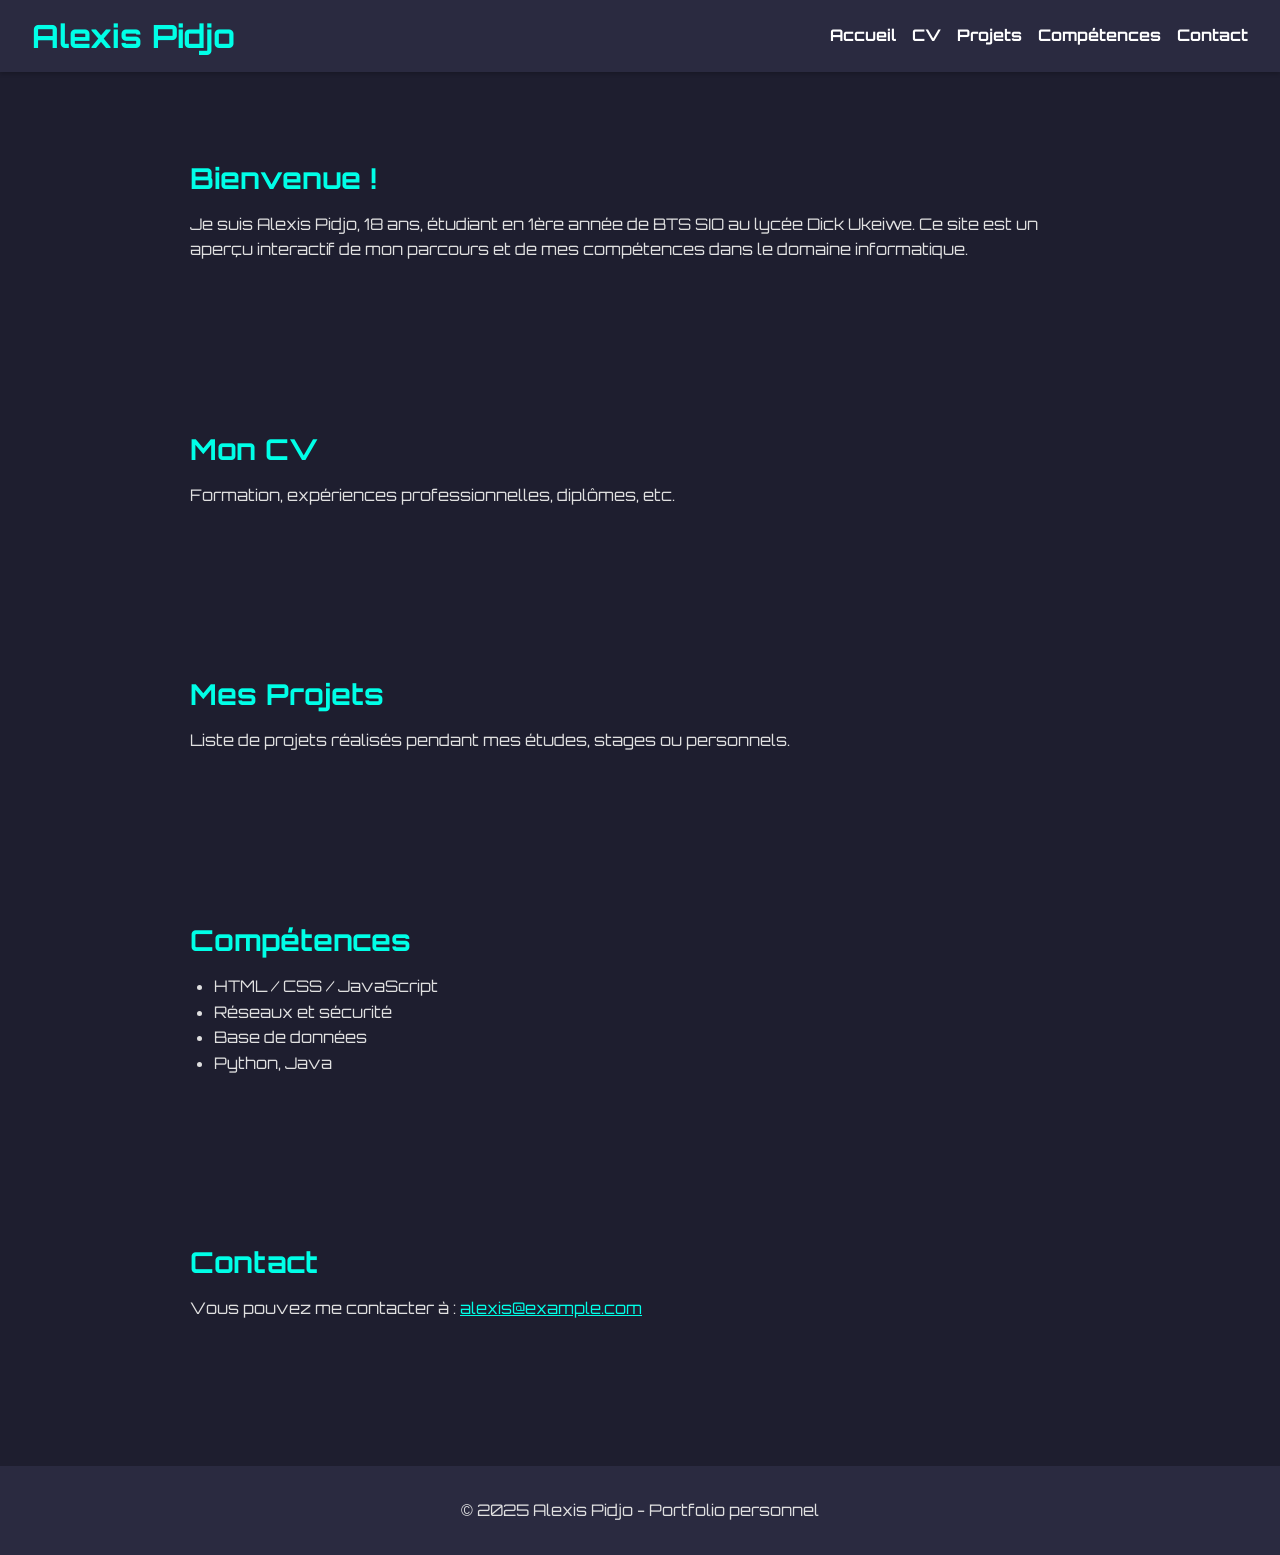
==== Portfolio.html @ 6d2d7b91 "Changes to be committed: 	modified:   Portfolio.html 	new file:   css/style.css 	new file:   js/scri" ====
<!DOCTYPE html>
<html lang="fr">
<head>
    <meta charset="UTF-8">
    <meta name="viewport" content="width=device-width, initial-scale=1.0">
    <title>Portfolio - Alexis Pidjo</title>
    <link rel="stylesheet" href="./css/style.css">
    <link href="https://fonts.googleapis.com/css2?family=Orbitron&display=swap" rel="stylesheet">
    <script defer src="./js/script.js"></script>
</head>
<body>
    <header>
        <h1 class="fade-in">Alexis Pidjo</h1>
        <nav>
            <ul>
                <li><a href="#accueil">Accueil</a></li>
                <li><a href="#cv">CV</a></li>
                <li><a href="#projets">Projets</a></li>
                <li><a href="#competences">Compétences</a></li>
                <li><a href="#contact">Contact</a></li>
            </ul>
        </nav>
    </header>

    <section id="accueil" class="section fade-in">
        <h2>Bienvenue !</h2>
        <p>
            Je suis Alexis Pidjo, 18 ans, étudiant en 1ère année de BTS SIO au lycée Dick Ukeiwe. 
            Ce site est un aperçu interactif de mon parcours et de mes compétences dans le domaine informatique.
        </p>
    </section>

    <section id="cv" class="section fade-in">
        <h2>Mon CV</h2>
        <p>Formation, expériences professionnelles, diplômes, etc.</p>
        <!-- Tu peux ajouter un lien vers un PDF ou un CV visuel ici -->
    </section>

    <section id="projets" class="section fade-in">
        <h2>Mes Projets</h2>
        <p>Liste de projets réalisés pendant mes études, stages ou personnels.</p>
    </section>

    <section id="competences" class="section fade-in">
        <h2>Compétences</h2>
        <ul>
            <li>HTML / CSS / JavaScript</li>
            <li>Réseaux et sécurité</li>
            <li>Base de données</li>
            <li>Python, Java</li>
        </ul>
    </section>

    <section id="contact" class="section fade-in">
        <h2>Contact</h2>
        <p>Vous pouvez me contacter à : <a href="mailto:alexis@example.com">alexis@example.com</a></p>
    </section>

    <footer>
        <p>&copy; 2025 Alexis Pidjo - Portfolio personnel</p>
    </footer>
</body>
</html>
---- css/style.css ----
body {
    margin: 0;
    font-family: 'Orbitron', sans-serif;
    background-color: #1e1e2f;
    color: #f0f0f0;
    scroll-behavior: smooth;
}

header {
    background-color: #2a2a40;
    padding: 1rem 2rem;
    display: flex;
    justify-content: space-between;
    align-items: center;
    box-shadow: 0 2px 4px rgba(0,0,0,0.2);
    position: sticky;
    top: 0;
    z-index: 1000;
}

h1 {
    font-size: 2rem;
    color: #00ffe7;
    margin: 0;
}

nav ul {
    list-style: none;
    display: flex;
    gap: 1rem;
    margin: 0;
    padding: 0;
}

nav ul li a {
    color: #ffffff;
    text-decoration: none;
    font-weight: bold;
    transition: color 0.3s;
}

nav ul li a:hover {
    color: #00ffe7;
}

.section {
    padding: 4rem 2rem;
    max-width: 900px;
    margin: auto;
}

h2 {
    font-size: 1.8rem;
    color: #00ffe7;
    margin-bottom: 1rem;
}

p, li {
    font-size: 1rem;
    line-height: 1.6;
    color: #e0e0e0;
}

ul {
    padding-left: 1.5rem;
}

a {
    color: #00ffe7;
    text-decoration: underline;
}

a:hover {
    color: #00ccbf;
}

footer {
    text-align: center;
    padding: 1rem;
    background-color: #2a2a40;
    font-size: 0.9rem;
    color: #888;
    margin-top: 4rem;
}

.fade-in {
    opacity: 0;
    transform: translateY(20px);
    animation: fadeInUp 1s forwards;
}

@keyframes fadeInUp {
    to {
        opacity: 1;
        transform: translateY(0);
    }
}
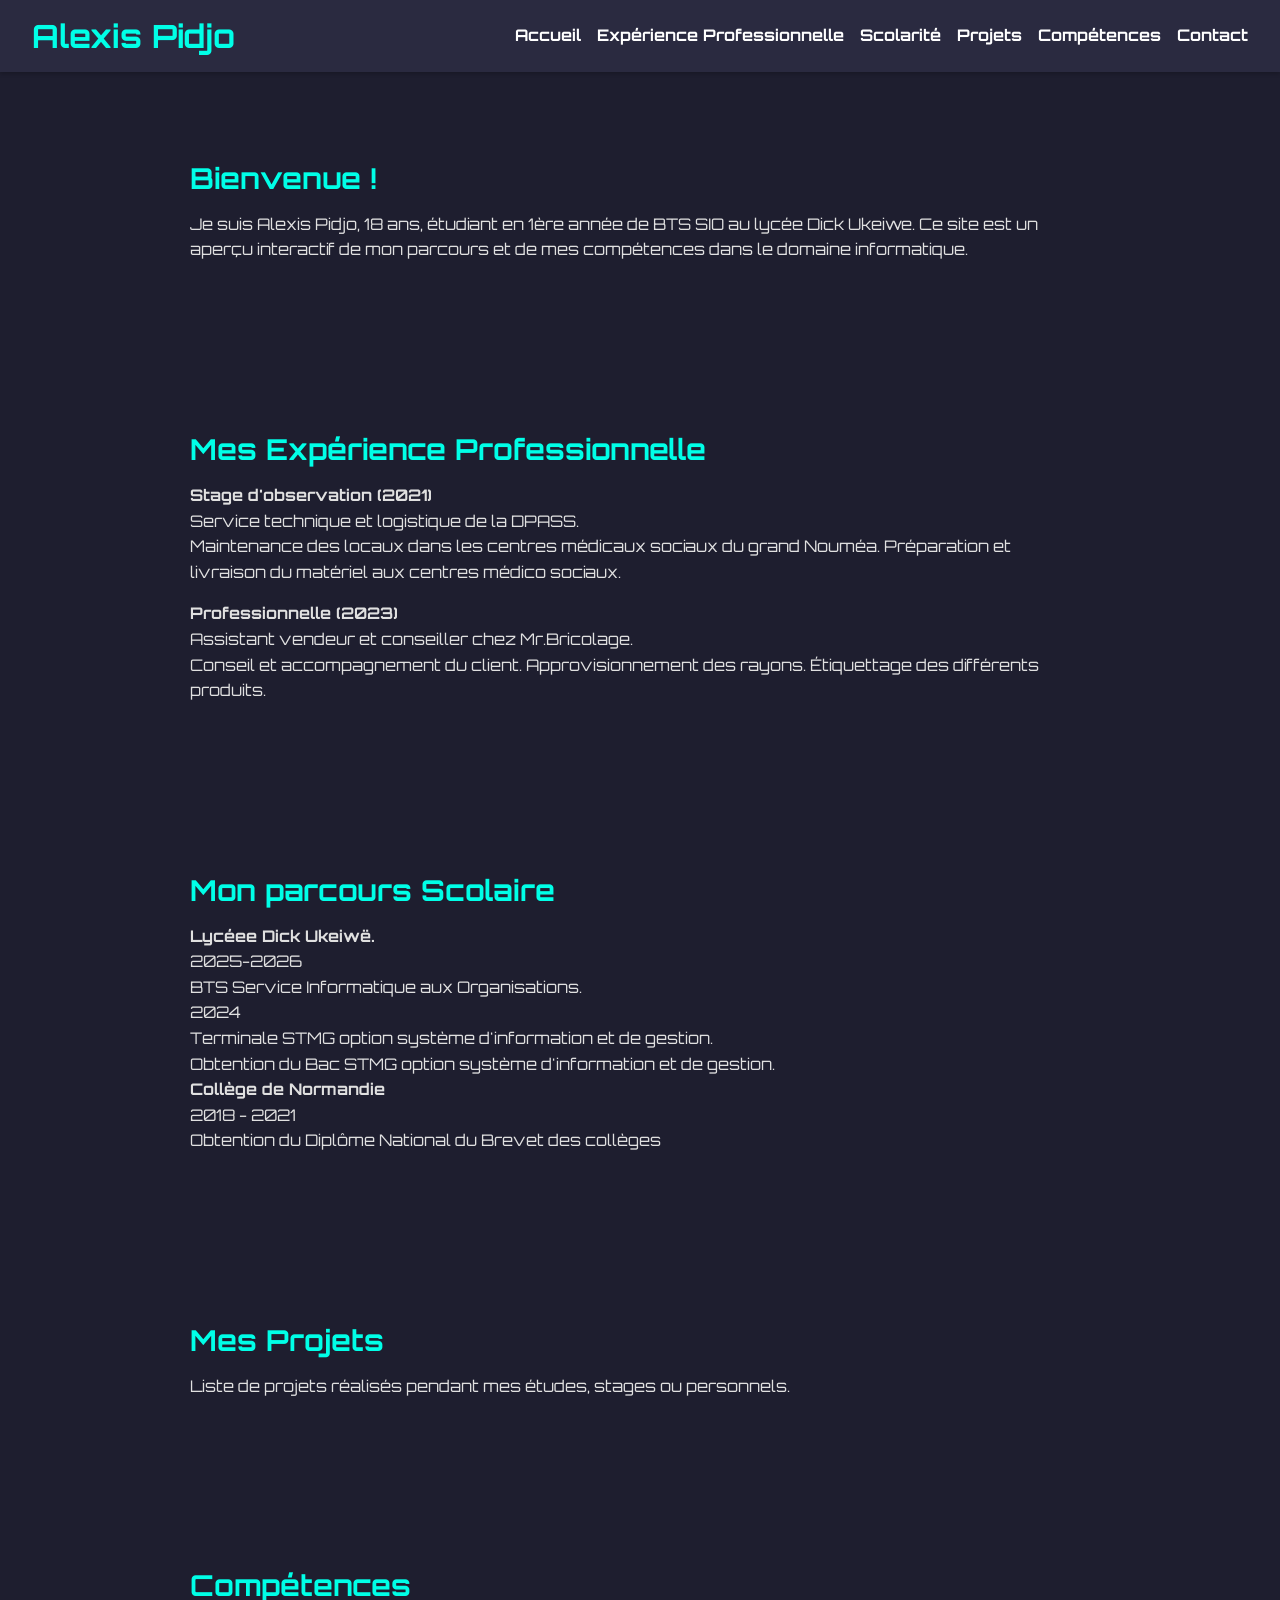
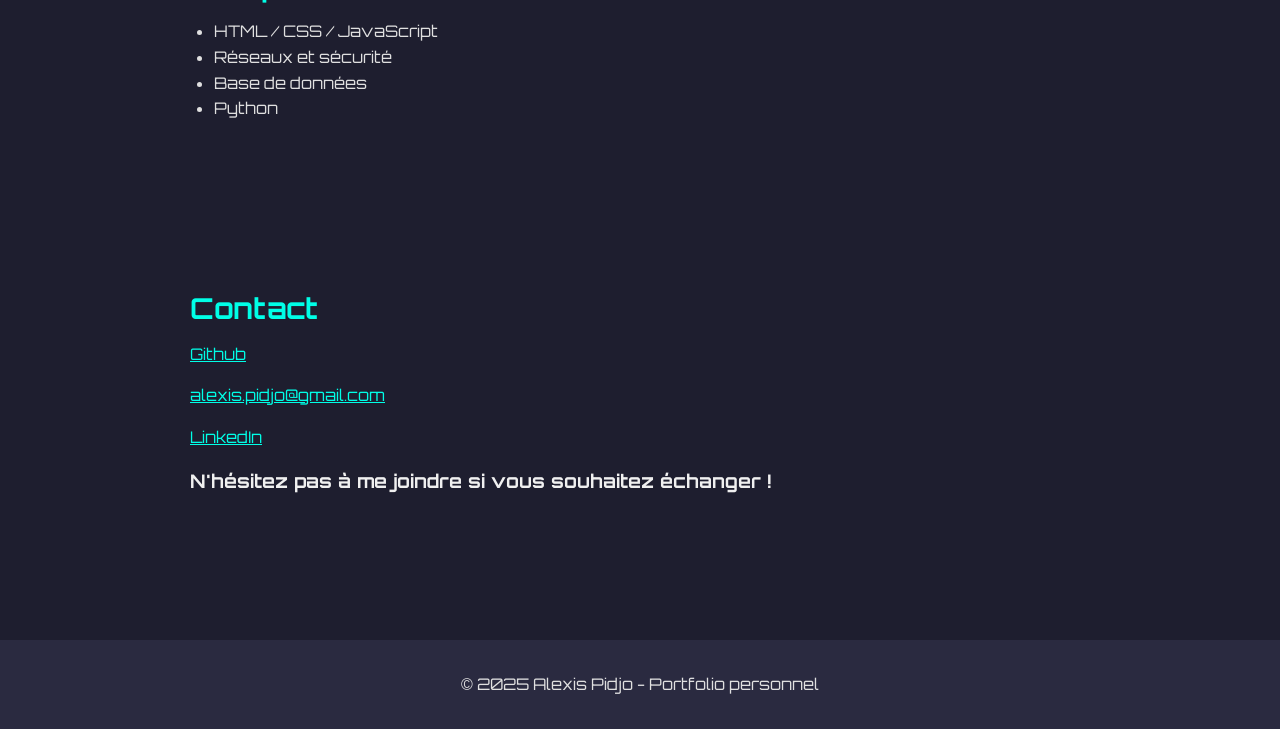
==== commit 243bbaac: "07/08" ====
--- a/Portfolio.html
+++ b/Portfolio.html
@@ -14,10 +14,12 @@
         <nav>
             <ul>
                 <li><a href="#accueil">Accueil</a></li>
-                <li><a href="#cv">CV</a></li>
+                <li><a href="#Expérience Professionnelle">Expérience Professionnelle</a></li>
+                <li><a href="#scolarité">Scolarité</a></li>
                 <li><a href="#projets">Projets</a></li>
                 <li><a href="#competences">Compétences</a></li>
                 <li><a href="#contact">Contact</a></li>
+                
             </ul>
         </nav>
     </header>
@@ -30,10 +32,38 @@
         </p>
     </section>
 
-    <section id="cv" class="section fade-in">
-        <h2>Mon CV</h2>
-        <p>Formation, expériences professionnelles, diplômes, etc.</p>
+    <section id="Expérience Professionnelle" class="section fade-in">
+        <h2>Mes Expérience Professionnelle</h2>
+        <p><strong> Stage d'observation (2021)</strong><br>
+            Service technique et logistique de la DPASS.<br>
+            Maintenance des locaux dans les centres médicaux sociaux du grand Nouméa.
+            Préparation et livraison du matériel aux centres médico sociaux.
+        </p>
+        <p> <strong>Professionnelle (2023)</strong><br>
+            Assistant vendeur et conseiller chez Mr.Bricolage.<br>
+            Conseil et accompagnement du client.
+            Approvisionnement des rayons.
+            Étiquettage des différents produits.
+        </p>
         <!-- Tu peux ajouter un lien vers un PDF ou un CV visuel ici -->
+
+
+    </section>
+
+    <section id="Scolarité" class="section fade-in">
+        <h2>Mon parcours Scolaire</h2>
+        <p>
+            <strong> Lycéee Dick Ukeiwë.</strong> <br>
+             2025-2026<br>
+            BTS Service Informatique aux Organisations. <br>
+            2024<br>
+            Terminale STMG option système d'information et de gestion.<br>
+            Obtention du Bac STMG option système d'information et de gestion.<br>
+
+            <strong>Collège de Normandie</strong> <br>
+            2018 - 2021<br>
+            Obtention du Diplôme National du Brevet des collèges<br>
+        </p>
     </section>
 
     <section id="projets" class="section fade-in">
@@ -47,17 +77,20 @@
             <li>HTML / CSS / JavaScript</li>
             <li>Réseaux et sécurité</li>
             <li>Base de données</li>
-            <li>Python, Java</li>
+            <li>Python</li>
         </ul>
     </section>
 
     <section id="contact" class="section fade-in">
         <h2>Contact</h2>
-        <p>Vous pouvez me contacter à : <a href="mailto:alexis@example.com">alexis@example.com</a></p>
+        <p><a href="https://github.com/ncKaza">Github</a></p>
+        <p><a href="mailto:alexis.pidjo@gmail.com">alexis.pidjo@gmail.com</a></p>
+        <p><a href="https://www.linkedin.com/in/alexis-pidjo-903a0b362/">LinkedIn</a>  </p>
+        <h3>N'hésitez pas à me joindre si vous souhaitez échanger ! </h3>
     </section>
 
     <footer>
-        <p>&copy; 2025 Alexis Pidjo - Portfolio personnel</p>
+        <p>&copy; 2025 Alexis Pidjo  - Portfolio personnel</p>
     </footer>
 </body>
 </html>
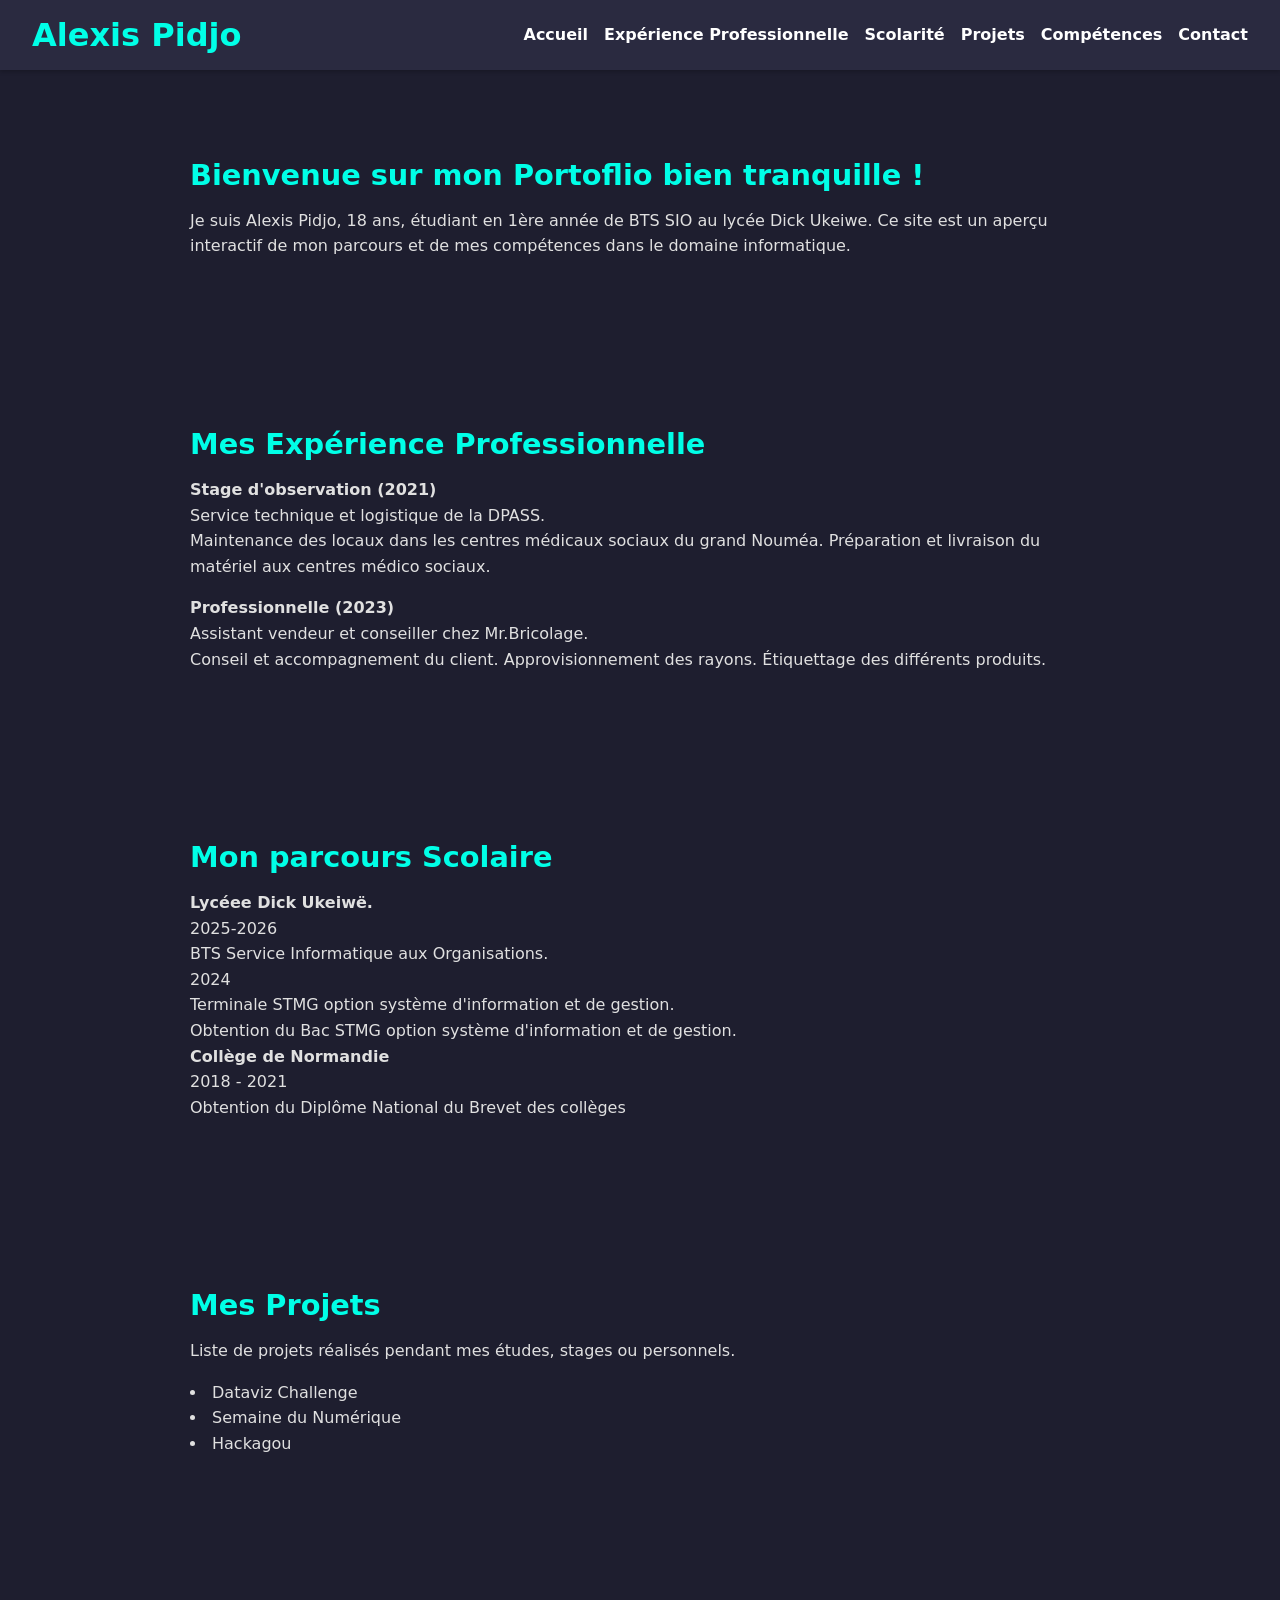
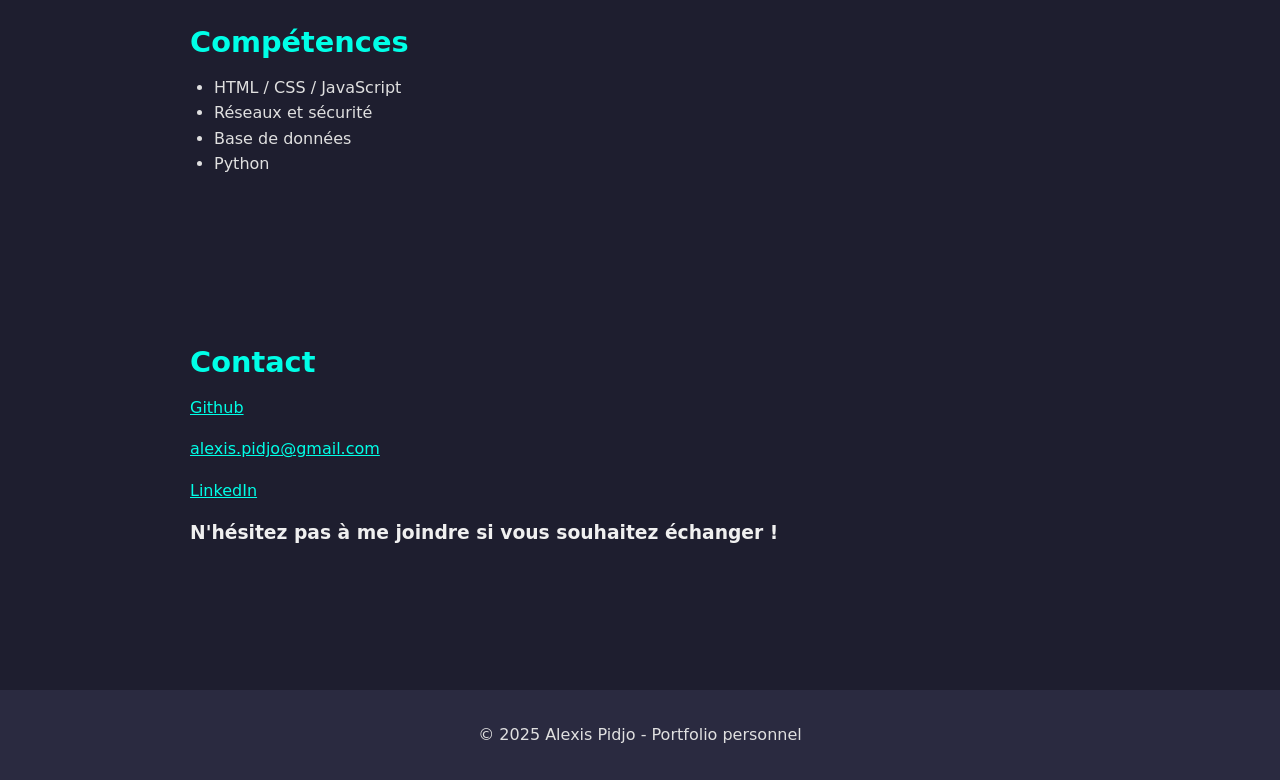
==== commit f2e6a347: "07/08 11h" ====
--- a/Portfolio.html
+++ b/Portfolio.html
@@ -1,96 +1,101 @@
 <!DOCTYPE html>
 <html lang="fr">
-<head>
-    <meta charset="UTF-8">
-    <meta name="viewport" content="width=device-width, initial-scale=1.0">
-    <title>Portfolio - Alexis Pidjo</title>
-    <link rel="stylesheet" href="./css/style.css">
-    <link href="https://fonts.googleapis.com/css2?family=Orbitron&display=swap" rel="stylesheet">
-    <script defer src="./js/script.js"></script>
-</head>
-<body>
-    <header>
-        <h1 class="fade-in">Alexis Pidjo</h1>
-        <nav>
-            <ul>
-                <li><a href="#accueil">Accueil</a></li>
-                <li><a href="#Expérience Professionnelle">Expérience Professionnelle</a></li>
-                <li><a href="#scolarité">Scolarité</a></li>
-                <li><a href="#projets">Projets</a></li>
-                <li><a href="#competences">Compétences</a></li>
-                <li><a href="#contact">Contact</a></li>
-                
-            </ul>
-        </nav>
-    </header>
+    <head>
+        <meta charset="UTF-8">
+        <meta name="viewport" content="width=device-width, initial-scale=1.0">
+        <title>Portfolio - Alexis Pidjo</title>
+        <link rel="stylesheet" href="./styles/style.css">
+        <link href="https://fonts.googleapis.com/css2?family=Orbitron&display=swap" rel="stylesheet">
+        <script defer src="./js/app.js"></script>
+    </head>
+    <body>
+        <header>
+            <h1 class="fade-in">Alexis Pidjo</h1>
+            <nav>
+                <ul>
+                    <li><a href="#accueil">Accueil</a></li>
+                    <li><a href="#Expérience Professionnelle">Expérience Professionnelle</a></li>
+                    <li><a href="#Scolarité">Scolarité</a></li>
+                    <li><a href="#projets">Projets</a></li>
+                    <li><a href="#competences">Compétences</a></li>
+                    <li><a href="#contact">Contact</a></li>
 
-    <section id="accueil" class="section fade-in">
-        <h2>Bienvenue !</h2>
-        <p>
-            Je suis Alexis Pidjo, 18 ans, étudiant en 1ère année de BTS SIO au lycée Dick Ukeiwe. 
-            Ce site est un aperçu interactif de mon parcours et de mes compétences dans le domaine informatique.
-        </p>
-    </section>
+                </ul>
+            </nav>
+        </header>
 
-    <section id="Expérience Professionnelle" class="section fade-in">
-        <h2>Mes Expérience Professionnelle</h2>
-        <p><strong> Stage d'observation (2021)</strong><br>
-            Service technique et logistique de la DPASS.<br>
-            Maintenance des locaux dans les centres médicaux sociaux du grand Nouméa.
-            Préparation et livraison du matériel aux centres médico sociaux.
-        </p>
-        <p> <strong>Professionnelle (2023)</strong><br>
-            Assistant vendeur et conseiller chez Mr.Bricolage.<br>
-            Conseil et accompagnement du client.
-            Approvisionnement des rayons.
-            Étiquettage des différents produits.
-        </p>
-        <!-- Tu peux ajouter un lien vers un PDF ou un CV visuel ici -->
+        <section id="accueil" class="section fade-in">
+            <h2>Bienvenue sur mon <strong>Portoflio</strong> bien tranquille !</h2>
+            <p>
+                Je suis Alexis Pidjo, 18 ans, étudiant en 1ère année de BTS SIO au lycée Dick Ukeiwe. 
+                Ce site est un aperçu interactif de mon parcours et de mes compétences dans le domaine informatique.
+            </p>
+        </section>
+
+        <section id="Expérience Professionnelle" class="section fade-in">
+            <h2>Mes Expérience Professionnelle</h2>
+            <p><strong> Stage d'observation (2021)</strong><br>
+                Service technique et logistique de la DPASS.<br>
+                Maintenance des locaux dans les centres médicaux sociaux du grand Nouméa.
+                Préparation et livraison du matériel aux centres médico sociaux.
+            </p>
+            <p> <strong>Professionnelle (2023)</strong><br>
+                Assistant vendeur et conseiller chez Mr.Bricolage.<br>
+                Conseil et accompagnement du client.
+                Approvisionnement des rayons.
+                Étiquettage des différents produits.
+            </p>
+            <!--AJOUT DU CV EN PDF -->
 
 
-    </section>
+        </section>
 
-    <section id="Scolarité" class="section fade-in">
-        <h2>Mon parcours Scolaire</h2>
-        <p>
-            <strong> Lycéee Dick Ukeiwë.</strong> <br>
-             2025-2026<br>
-            BTS Service Informatique aux Organisations. <br>
-            2024<br>
-            Terminale STMG option système d'information et de gestion.<br>
-            Obtention du Bac STMG option système d'information et de gestion.<br>
+        <section id="Scolarité" class="section fade-in">
+            <h2>Mon parcours Scolaire</h2>
+            <p>
+                <strong> Lycéee Dick Ukeiwë.</strong> <br>
+                 2025-2026<br>
+                BTS Service Informatique aux Organisations. <br>
+                2024<br>
+                Terminale STMG option système d'information et de gestion.<br>
+                Obtention du Bac STMG option système d'information et de gestion.<br>
 
-            <strong>Collège de Normandie</strong> <br>
-            2018 - 2021<br>
-            Obtention du Diplôme National du Brevet des collèges<br>
-        </p>
-    </section>
+                <strong>Collège de Normandie</strong> <br>
+                2018 - 2021<br>
+                Obtention du Diplôme National du Brevet des collèges<br>
+            </p>
+        </section>
 
-    <section id="projets" class="section fade-in">
-        <h2>Mes Projets</h2>
-        <p>Liste de projets réalisés pendant mes études, stages ou personnels.</p>
-    </section>
+        <section id="projets" class="section fade-in">
+            <h2>Mes Projets</h2>
+            <p>Liste de projets réalisés pendant mes études, stages ou personnels.<br>
+               <li>Dataviz Challenge</li> 
+               <li>Semaine du Numérique</li> 
+                <li>Hackagou</li> 
+            </p>
+        </section>
 
-    <section id="competences" class="section fade-in">
-        <h2>Compétences</h2>
-        <ul>
-            <li>HTML / CSS / JavaScript</li>
-            <li>Réseaux et sécurité</li>
-            <li>Base de données</li>
-            <li>Python</li>
-        </ul>
-    </section>
+        <section id="competences" class="section fade-in">
+            <h2>Compétences</h2>
+            <ul>
+                <li>HTML / CSS / JavaScript</li>
+                <li>Réseaux et sécurité</li>
+                <li>Base de données</li>
+                <li>Python</li>
+            </ul>
+        </section>
 
-    <section id="contact" class="section fade-in">
-        <h2>Contact</h2>
-        <p><a href="https://github.com/ncKaza">Github</a></p>
-        <p><a href="mailto:alexis.pidjo@gmail.com">alexis.pidjo@gmail.com</a></p>
-        <p><a href="https://www.linkedin.com/in/alexis-pidjo-903a0b362/">LinkedIn</a>  </p>
-        <h3>N'hésitez pas à me joindre si vous souhaitez échanger ! </h3>
-    </section>
+        <section id="contact" class="section fade-in">
+            <h2>Contact</h2>
+            <p><a href="https://github.com/ncKaza">Github</a></p>
+            <p><a href="mailto:alexis.pidjo@gmail.com">alexis.pidjo@gmail.com</a></p>
+            <p><a href="https://www.linkedin.com/in/alexis-pidjo-903a0b362/">LinkedIn</a>  </p>
+            <h3>N'hésitez pas à me joindre si vous souhaitez échanger ! </h3>
+        </section>
 
-    <footer>
-        <p>&copy; 2025 Alexis Pidjo  - Portfolio personnel</p>
-    </footer>
-</body>
+        <footer>
+            <p>&copy; 2025 Alexis Pidjo  - Portfolio personnel</p>
+        </footer>
+    </body>
+
 </html>
--- a/styles/style.css
+++ b/styles/style.css
@@ -0,0 +1,100 @@
+@import url('https://fonts.googleapis.com/css2?family=Libertinus+Sans:ital,wght@0,400;0,700;1,400&display=swap');
+
+
+body {
+    margin: 0;
+    font-family: system-ui;
+    background-color: #1e1e2f;
+    color: #f0f0f0;
+    scroll-behavior: smooth;
+}
+
+header {
+    background-color: #2a2a40;
+    padding: 1rem 2rem;
+    display: flex;
+    justify-content: space-between;
+    align-items: center;
+    box-shadow: 0 2px 4px rgba(0,0,0,0.2);
+    position: sticky;
+    top: 0;
+    z-index: 1000;
+}
+
+h1 {
+    font-size: 2rem;
+    color: #00ffe7;
+    margin: 0;
+}
+
+nav ul {
+    list-style: none;
+    display: flex;
+    gap: 1rem;
+    margin: 0;
+    padding: 0;
+}
+
+nav ul li a {
+    color: #ffffff;
+    text-decoration: none;
+    font-weight: bold;
+    transition: color 0.3s;
+}
+
+nav ul li a:hover {
+    color: #00ffe7;
+}
+
+.section {
+    padding: 4rem 2rem;
+    max-width: 900px;
+    margin: auto;
+}
+
+h2 {
+    font-size: 1.8rem;
+    color: #00ffe7;
+    margin-bottom: 1rem;
+}
+
+p, li {
+    font-size: 1rem;
+    line-height: 1.6;
+    color: #e0e0e0;
+}
+
+ul {
+    padding-left: 1.5rem;
+}
+
+a {
+    color: #00ffe7;
+    text-decoration: underline;
+}
+
+a:hover {
+    color: #00ccbf;
+}
+
+footer {
+    text-align: center;
+    padding: 1rem;
+    background-color: #2a2a40;
+    font-size: 0.9rem;
+    color: #888;
+    margin-top: 4rem;
+}
+
+.fade-in {
+    opacity: 0;
+    transform: translateY(20px);
+    animation: fadeInUp 1s forwards;
+}
+
+@keyframes fadeInUp {
+    to {
+        opacity: 1;
+        transform: translateY(0);
+    }
+}
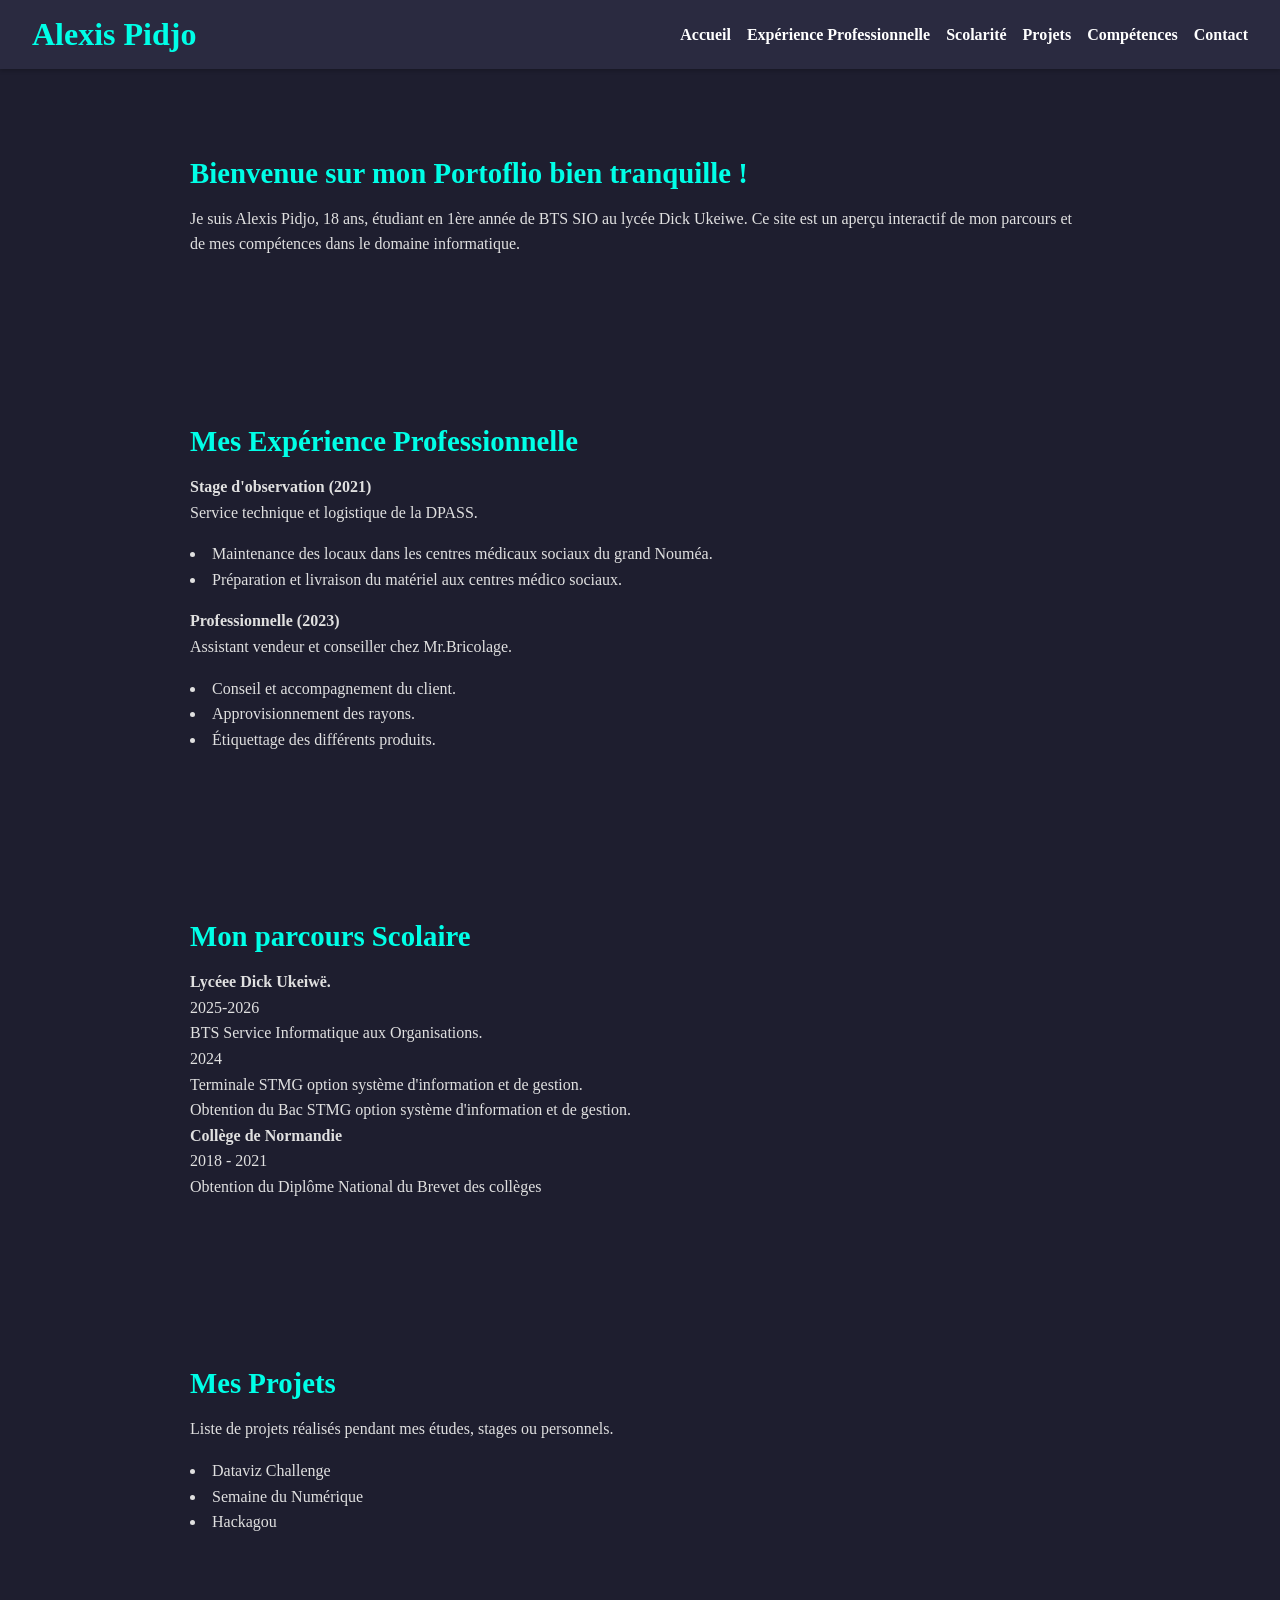
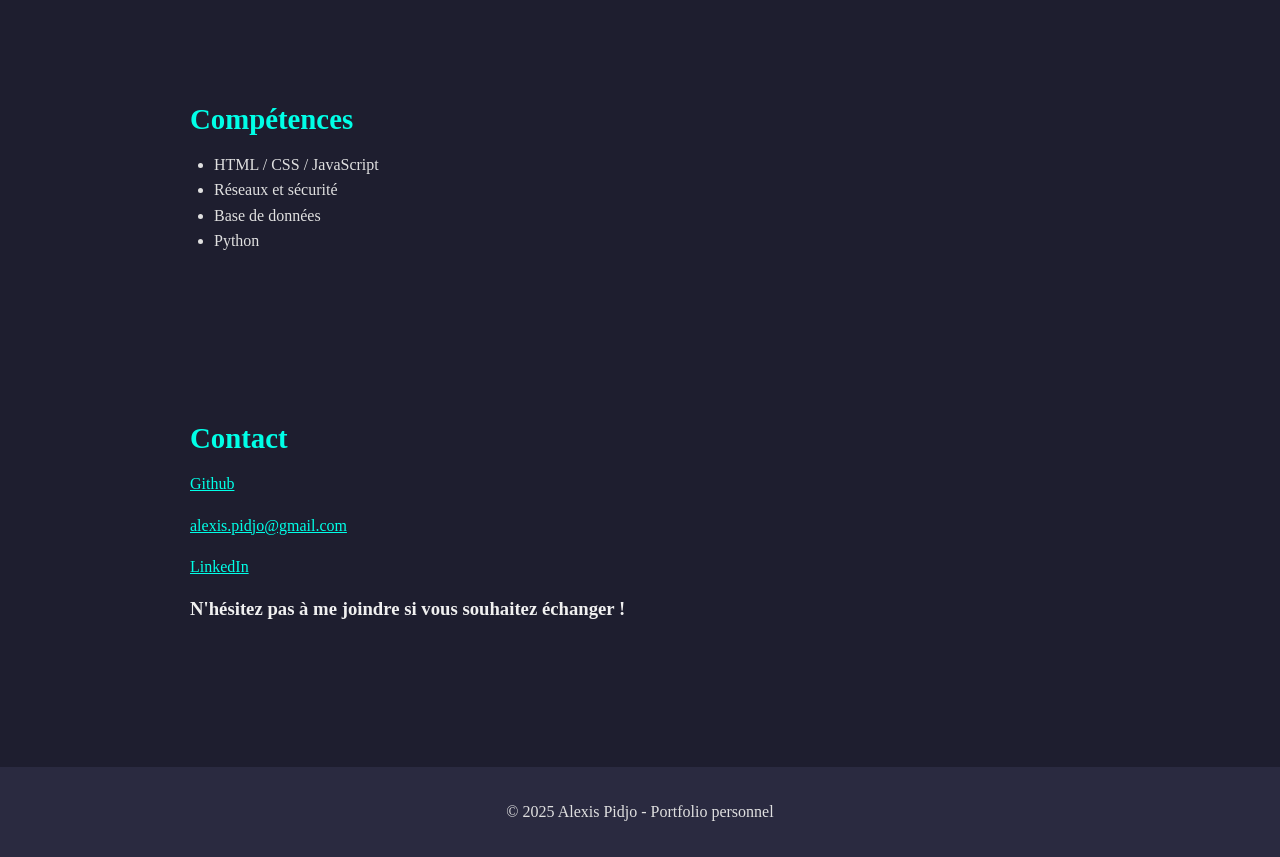
==== commit 1a2a2666: "19h" ====
--- a/Portfolio.html
+++ b/Portfolio.html
@@ -36,14 +36,14 @@
             <h2>Mes Expérience Professionnelle</h2>
             <p><strong> Stage d'observation (2021)</strong><br>
                 Service technique et logistique de la DPASS.<br>
-                Maintenance des locaux dans les centres médicaux sociaux du grand Nouméa.
-                Préparation et livraison du matériel aux centres médico sociaux.
+                <li>Maintenance des locaux dans les centres médicaux sociaux du grand Nouméa.</li>
+                <li>Préparation et livraison du matériel aux centres médico sociaux.</li>
             </p>
             <p> <strong>Professionnelle (2023)</strong><br>
                 Assistant vendeur et conseiller chez Mr.Bricolage.<br>
-                Conseil et accompagnement du client.
-                Approvisionnement des rayons.
-                Étiquettage des différents produits.
+                <li>Conseil et accompagnement du client.</li>
+                <li>Approvisionnement des rayons.</li>
+                <li>Étiquettage des différents produits.</li>
             </p>
             <!--AJOUT DU CV EN PDF -->
 
@@ -87,9 +87,9 @@
 
         <section id="contact" class="section fade-in">
             <h2>Contact</h2>
-            <p><a href="https://github.com/ncKaza">Github</a></p>
+            <p><a href="https://github.com/ncKaza"target="_blank">Github</a></p>
             <p><a href="mailto:alexis.pidjo@gmail.com">alexis.pidjo@gmail.com</a></p>
-            <p><a href="https://www.linkedin.com/in/alexis-pidjo-903a0b362/">LinkedIn</a>  </p>
+            <p><a href="https://www.linkedin.com/in/alexis-pidjo-903a0b362/"target="_blank">LinkedIn</a>  </p>
             <h3>N'hésitez pas à me joindre si vous souhaitez échanger ! </h3>
         </section>
 
--- a/styles/style.css
+++ b/styles/style.css
@@ -3,7 +3,7 @@
 
 body {
     margin: 0;
-    font-family: system-ui;
+    font-family: "Libertinus Sans";
     background-color: #1e1e2f;
     color: #f0f0f0;
     scroll-behavior: smooth;
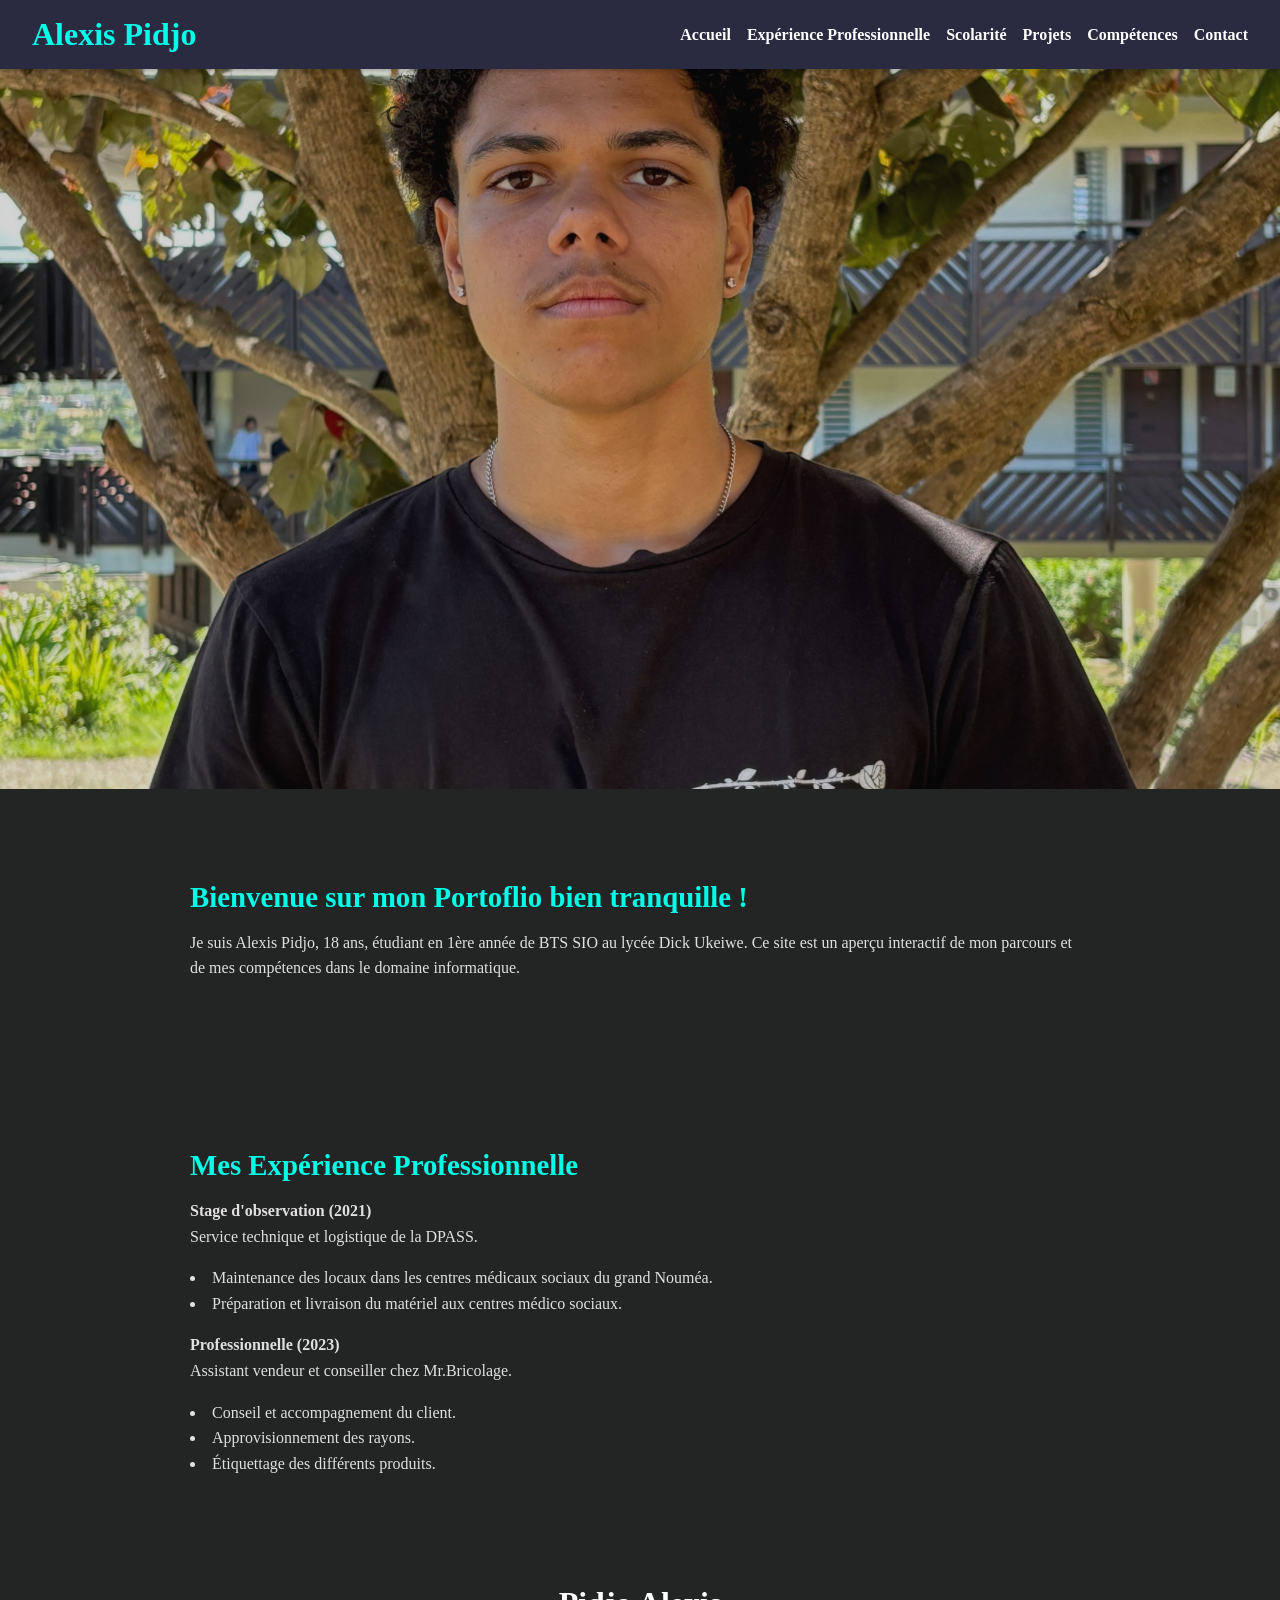
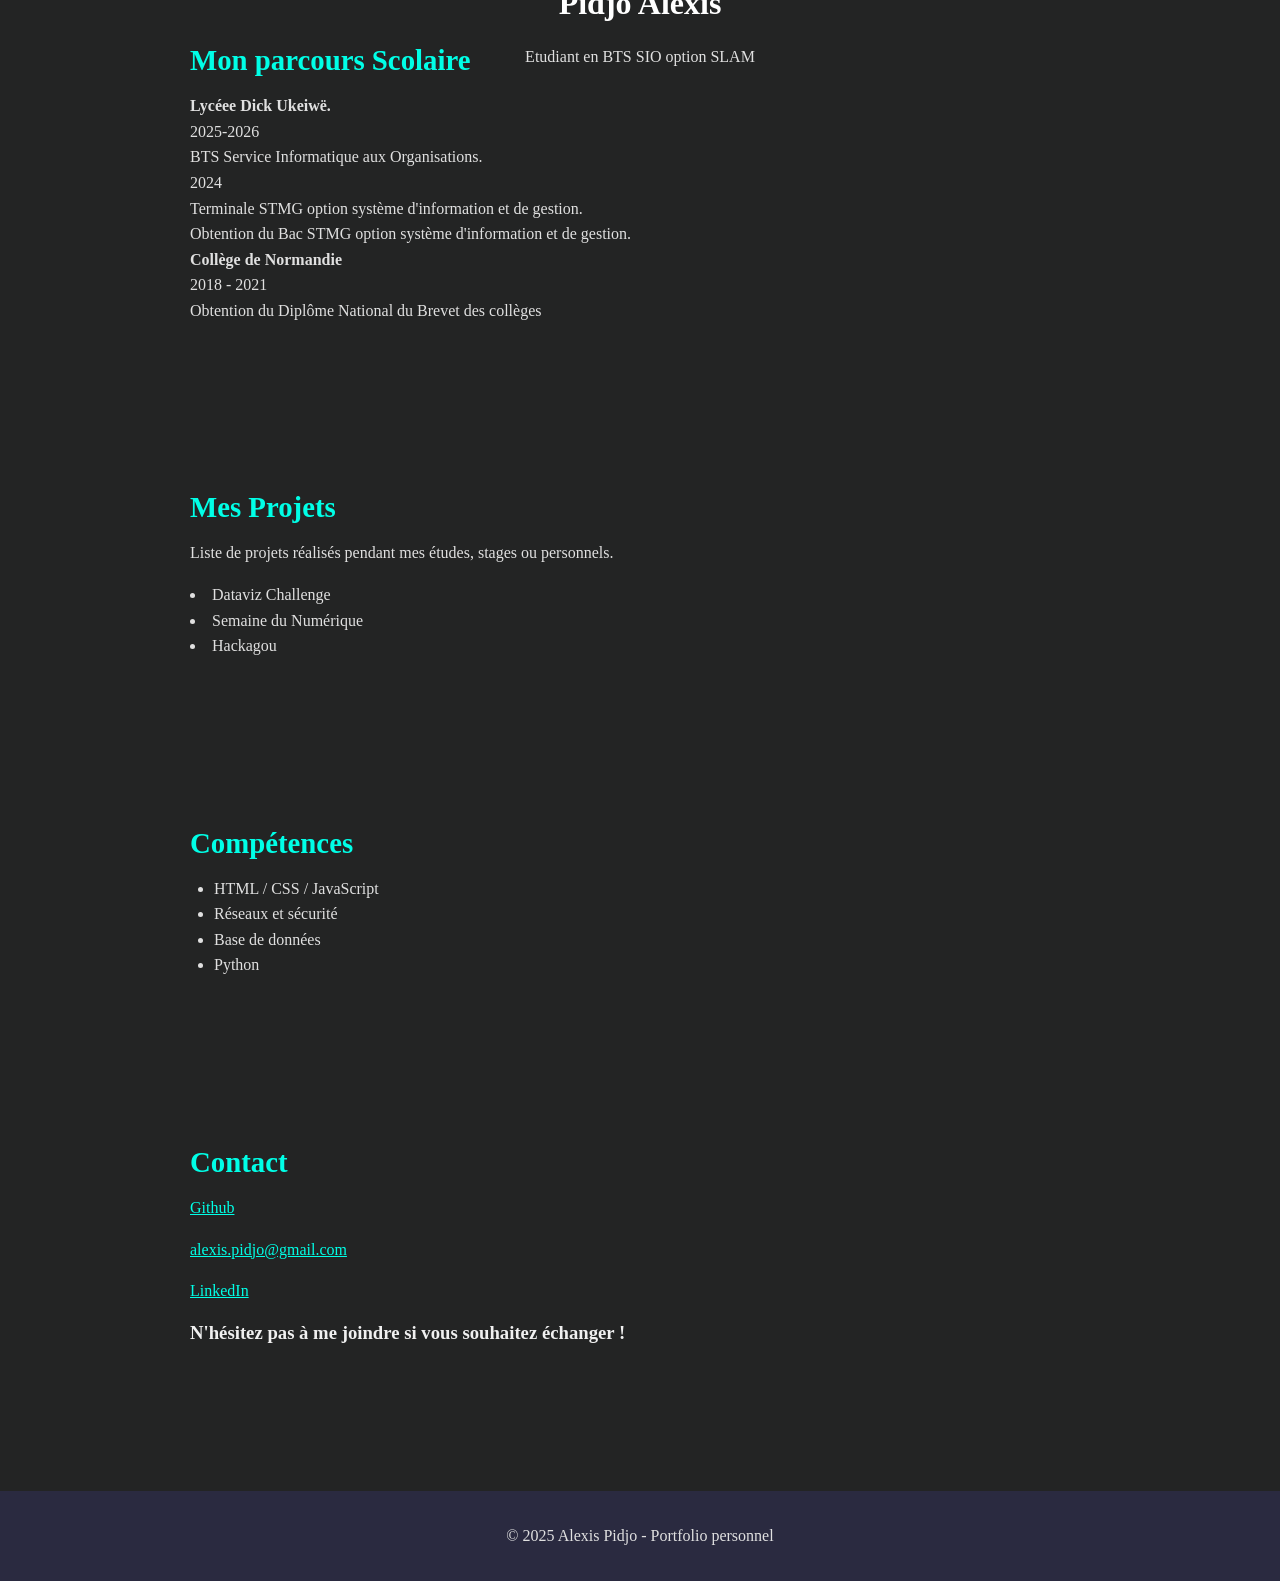
==== commit 30137aed: "19h34" ====
--- a/Portfolio.html
+++ b/Portfolio.html
@@ -23,6 +23,16 @@
                 </ul>
             </nav>
         </header>
+
+            <div class="slider">
+                <img src="img/photo.jpg" class="slider-background">
+                <div class="slider-content">
+                <h1> Pidjo Alexis</h1>
+                <p>Etudiant en BTS SIO option SLAM</p>
+
+
+
+            </div>
 
         <section id="accueil" class="section fade-in">
             <h2>Bienvenue sur mon <strong>Portoflio</strong> bien tranquille !</h2>
--- a/styles/style.css
+++ b/styles/style.css
@@ -21,7 +21,7 @@
     z-index: 1000;
 }
 
-h1 {
+header h1 {
     font-size: 2rem;
     color: #00ffe7;
     margin: 0;
@@ -46,13 +46,39 @@
     color: #00ffe7;
 }
 
+.slider{
+    width: 100%;
+    height: 80%;
+    aspect-ratio: 16/9;
+    background-color: #232424;
+    position:relative;
+
+}
+
+.slider-background {
+    width: 100%;
+    height: 100%;
+    object-fit: cover;
+    opacity: 0.8;
+}
+
+.slider-content{
+    position: absolute;
+    top: 50%;
+    left: 50%;
+    transform: translate(-50%, -50%);
+    text-align: center;
+    color: #ffffff;
+}
+
+
 .section {
     padding: 4rem 2rem;
     max-width: 900px;
     margin: auto;
 }
 
-h2 {
+section h2 {
     font-size: 1.8rem;
     color: #00ffe7;
     margin-bottom: 1rem;
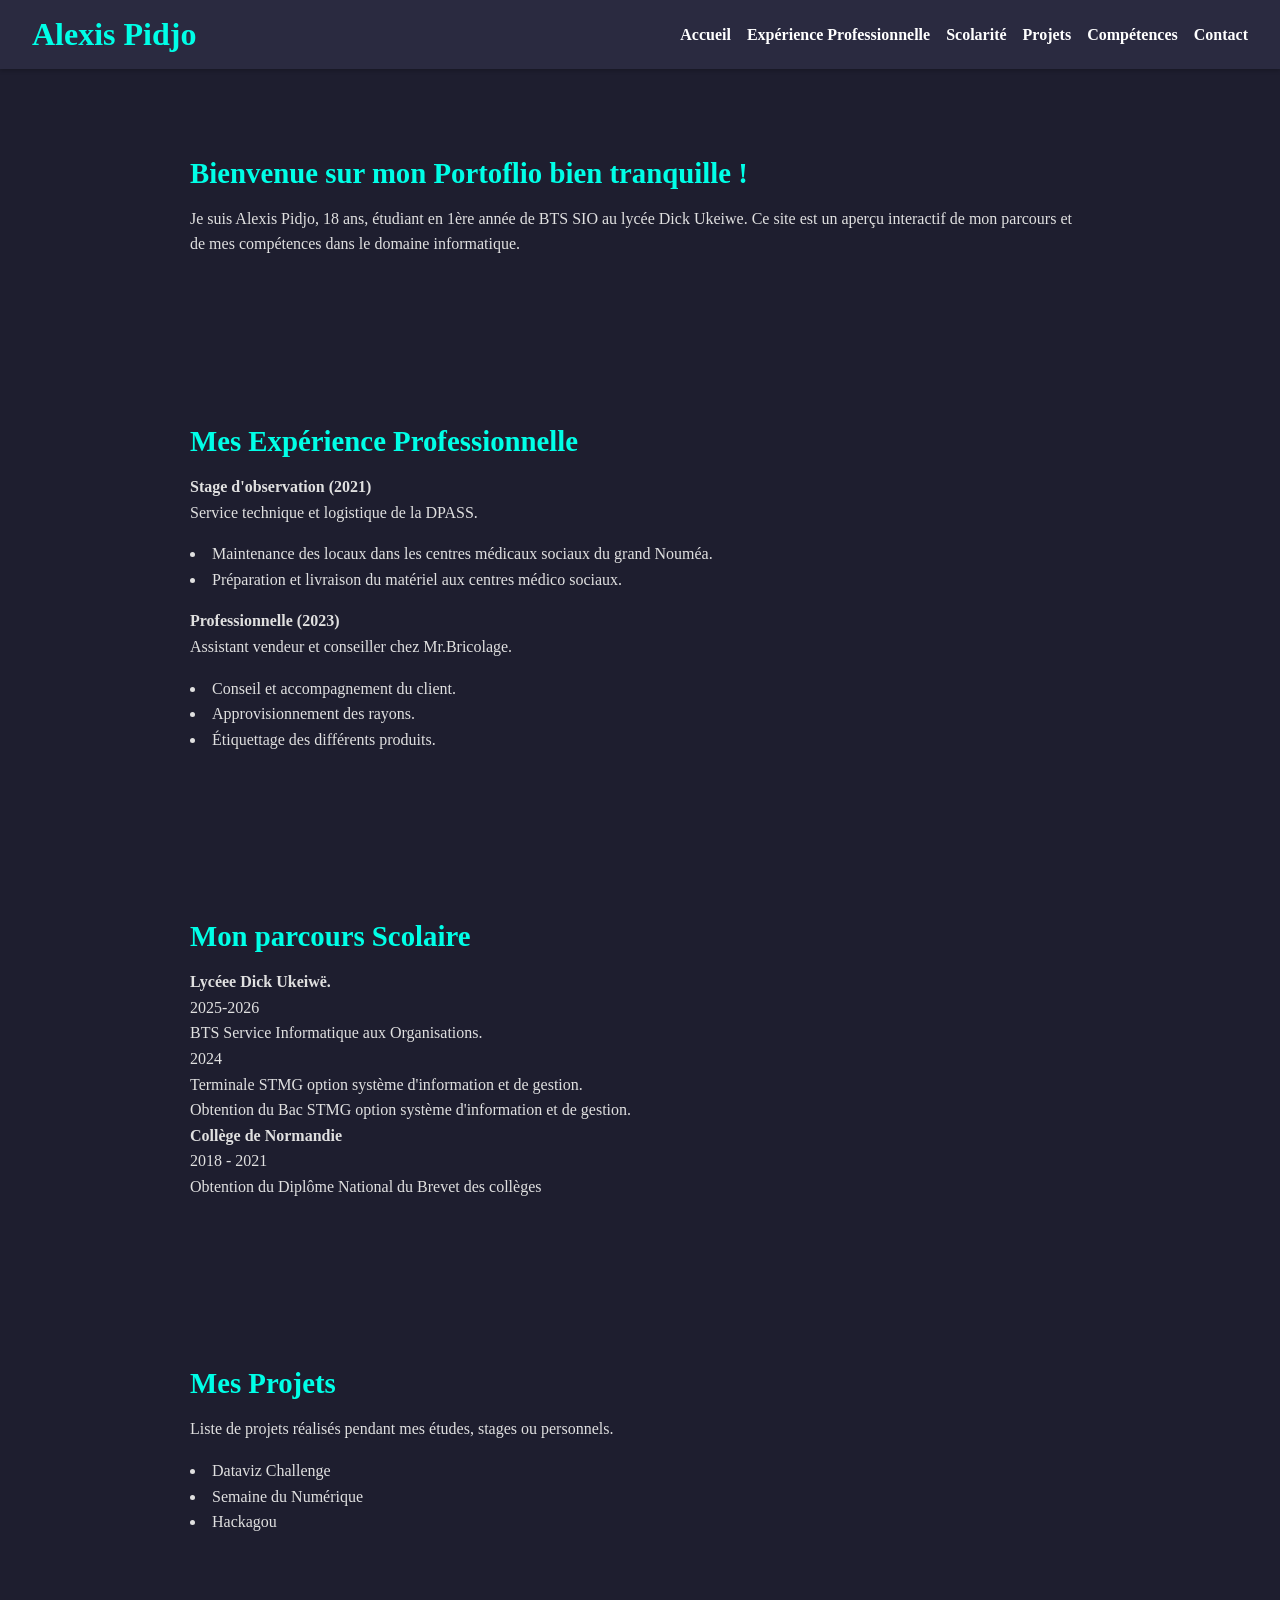
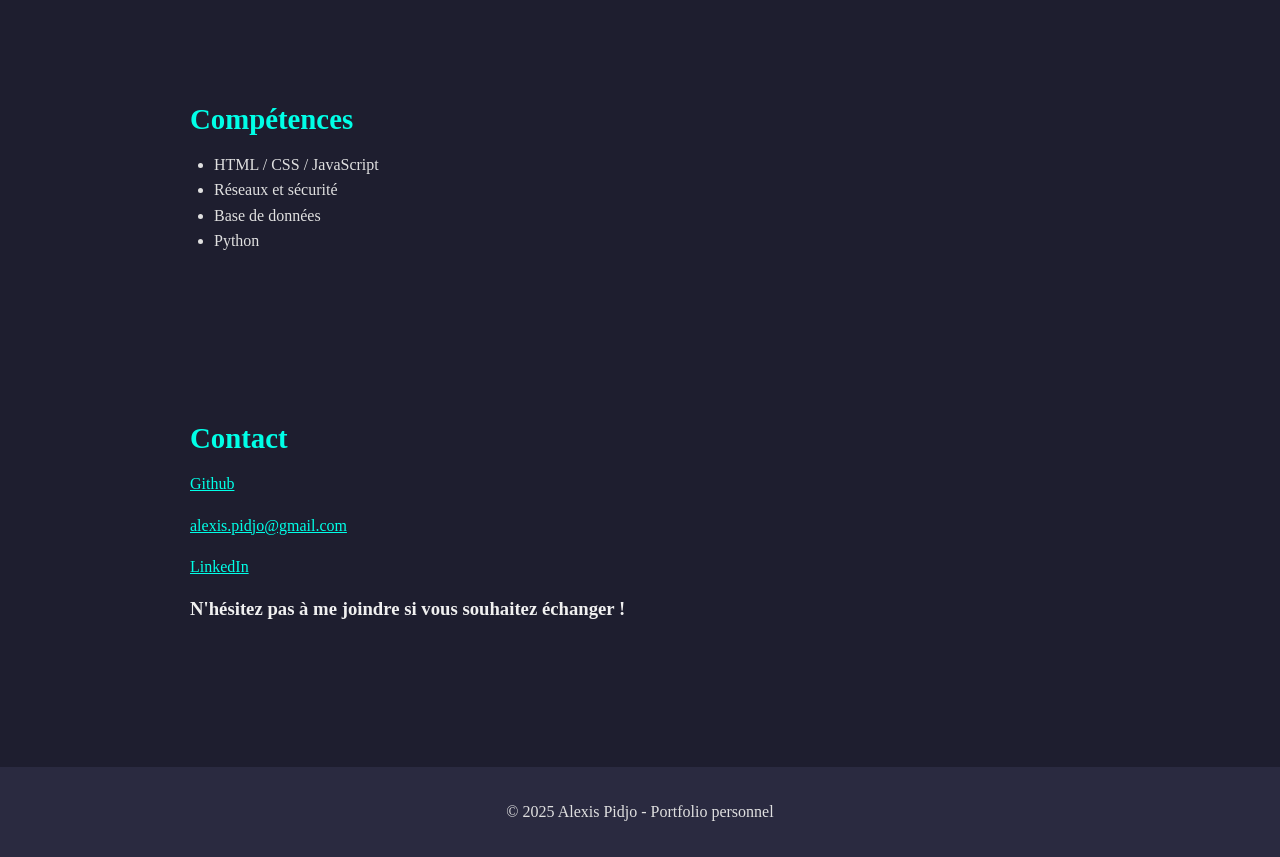
==== commit 5ec2ac42: "25/08" ====
--- a/Portfolio.html
+++ b/Portfolio.html
@@ -4,9 +4,9 @@
         <meta charset="UTF-8">
         <meta name="viewport" content="width=device-width, initial-scale=1.0">
         <title>Portfolio - Alexis Pidjo</title>
-        <link rel="stylesheet" href="./styles/style.css">
+        <link rel="stylesheet" href="styles/style.css">
         <link href="https://fonts.googleapis.com/css2?family=Orbitron&display=swap" rel="stylesheet">
-        <script defer src="./js/app.js"></script>
+        <script defer src="js/app.js"></script>
     </head>
     <body>
         <header>
@@ -23,16 +23,6 @@
                 </ul>
             </nav>
         </header>
-
-            <div class="slider">
-                <img src="img/photo.jpg" class="slider-background">
-                <div class="slider-content">
-                <h1> Pidjo Alexis</h1>
-                <p>Etudiant en BTS SIO option SLAM</p>
-
-
-
-            </div>
 
         <section id="accueil" class="section fade-in">
             <h2>Bienvenue sur mon <strong>Portoflio</strong> bien tranquille !</h2>
--- a/styles/style.css
+++ b/styles/style.css
@@ -1,4 +1,5 @@
 @import url('https://fonts.googleapis.com/css2?family=Libertinus+Sans:ital,wght@0,400;0,700;1,400&display=swap');
+
 
 
 body {
@@ -44,31 +45,6 @@
 
 nav ul li a:hover {
     color: #00ffe7;
-}
-
-.slider{
-    width: 100%;
-    height: 80%;
-    aspect-ratio: 16/9;
-    background-color: #232424;
-    position:relative;
-
-}
-
-.slider-background {
-    width: 100%;
-    height: 100%;
-    object-fit: cover;
-    opacity: 0.8;
-}
-
-.slider-content{
-    position: absolute;
-    top: 50%;
-    left: 50%;
-    transform: translate(-50%, -50%);
-    text-align: center;
-    color: #ffffff;
 }
 
 
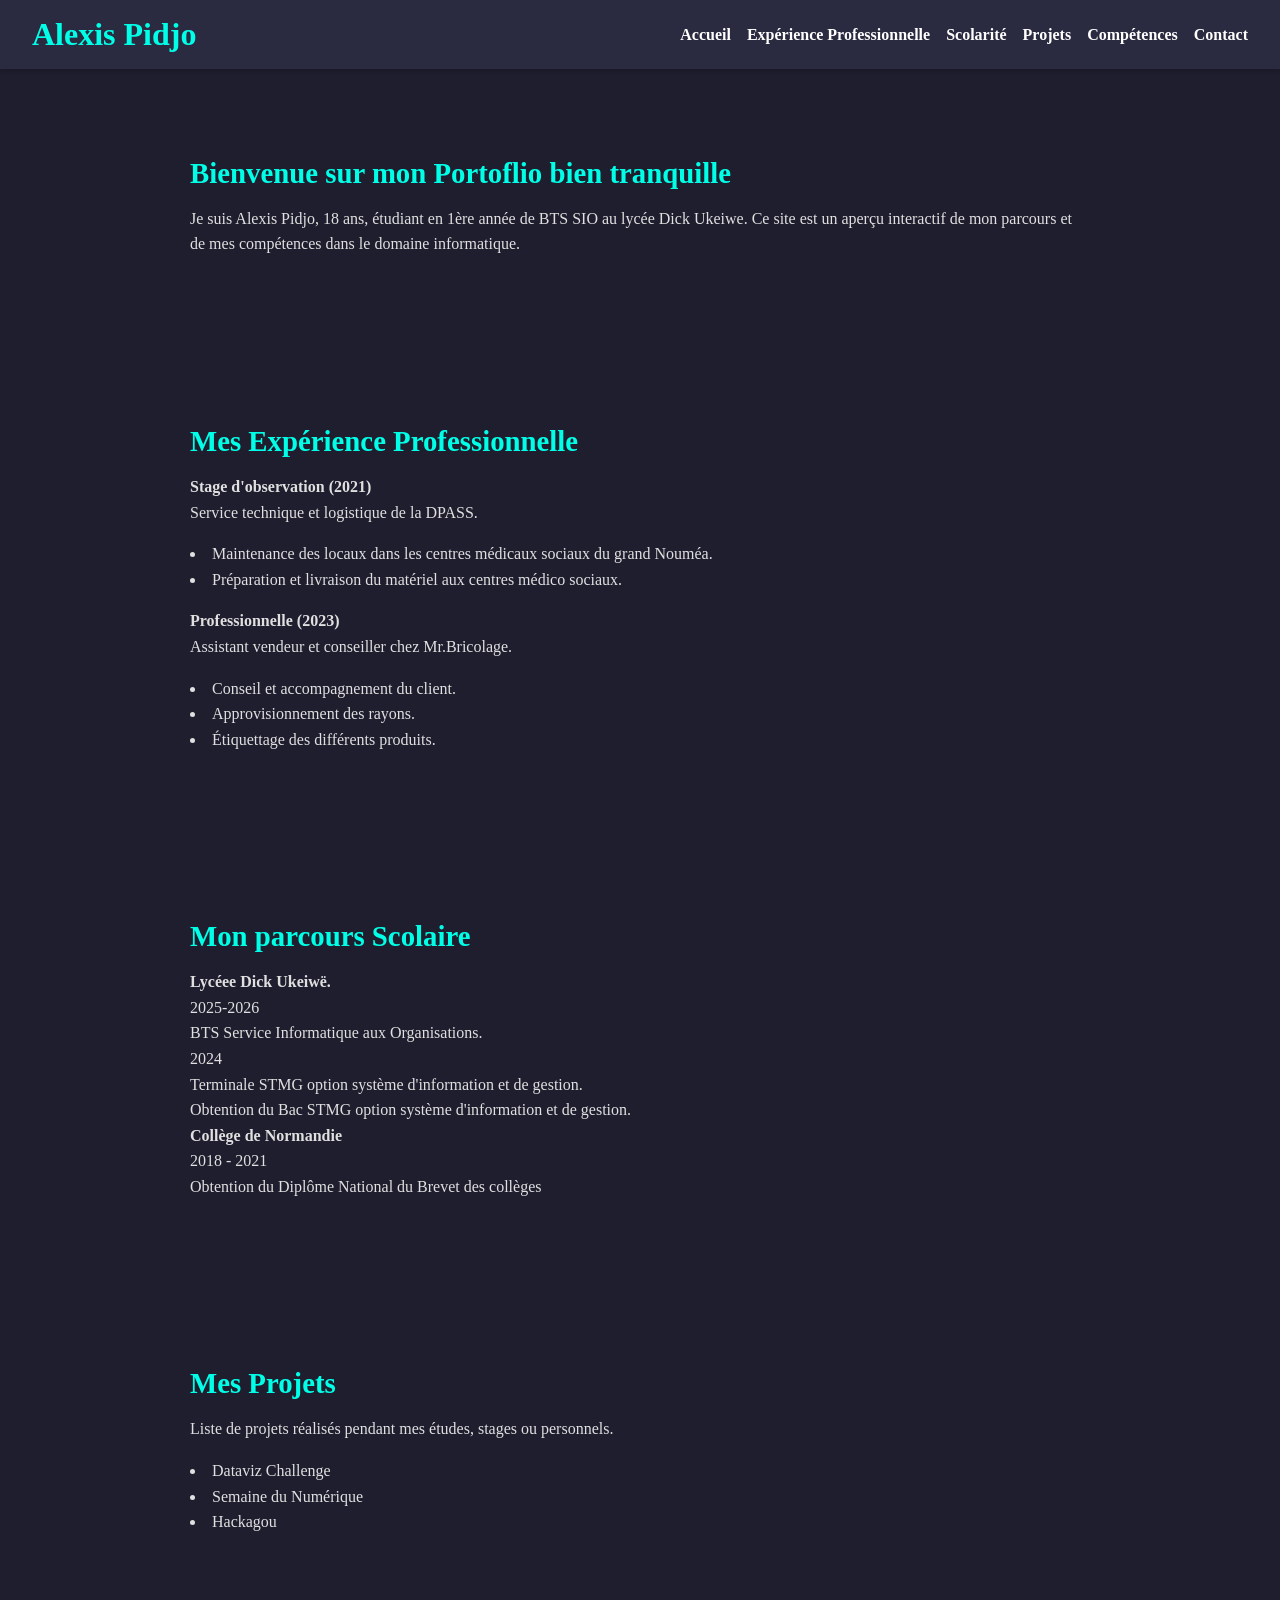
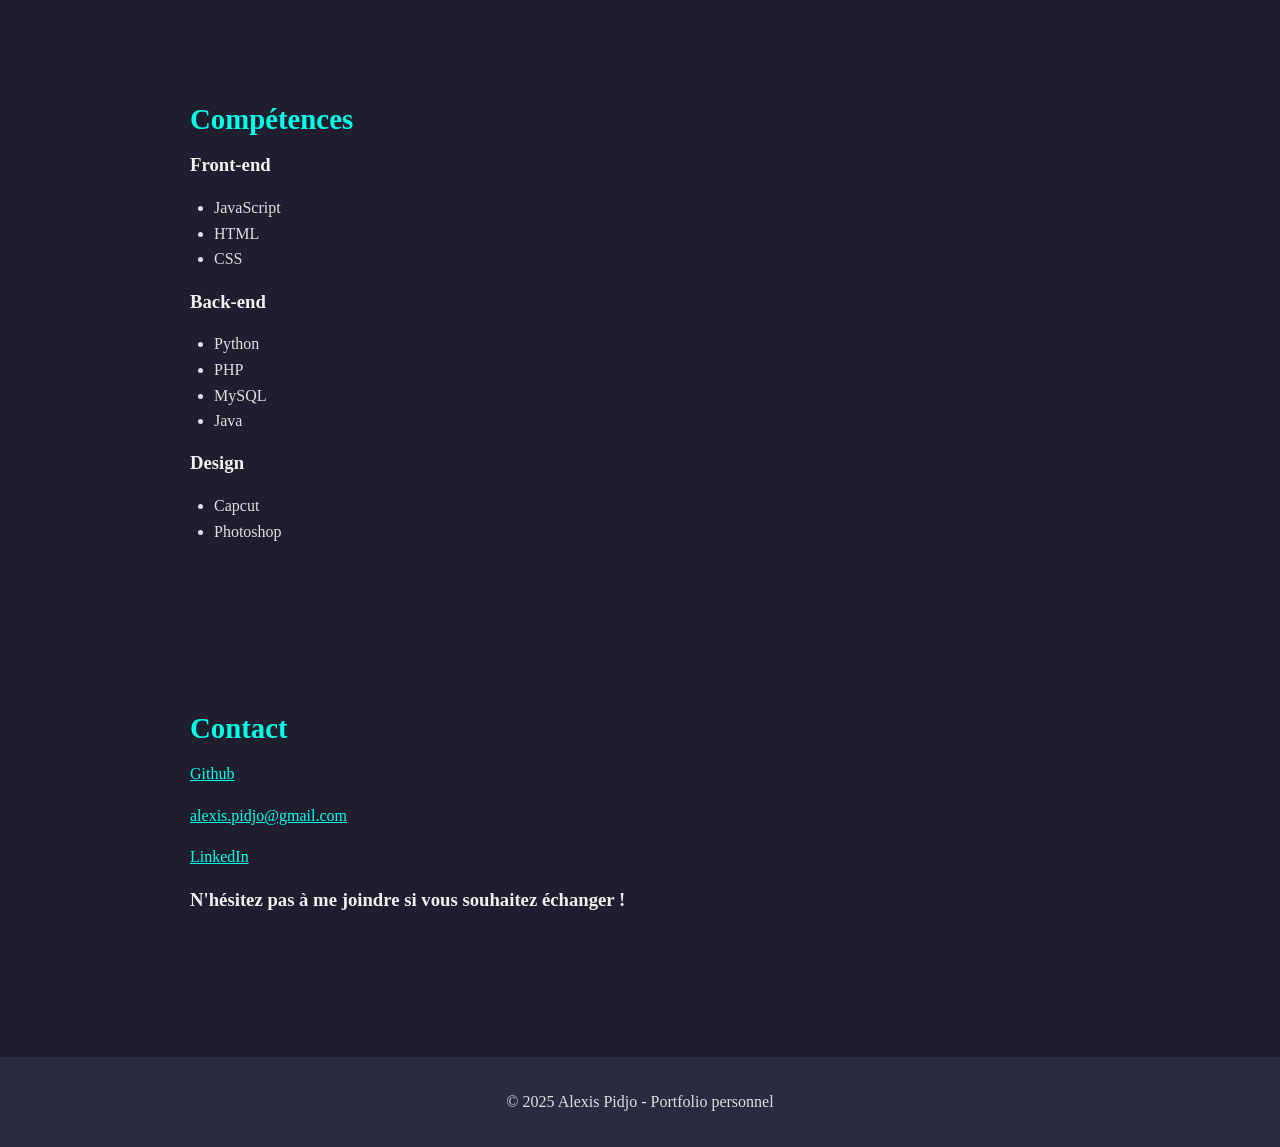
==== commit 24ac148d: "hoo" ====
--- a/Portfolio.html
+++ b/Portfolio.html
@@ -69,22 +69,44 @@
         <section id="projets" class="section fade-in">
             <h2>Mes Projets</h2>
             <p>Liste de projets réalisés pendant mes études, stages ou personnels.<br>
-               <li>Dataviz Challenge</li> 
-               <li>Semaine du Numérique</li> 
+                <li>Dataviz Challenge</li> 
+                <li>Semaine du Numérique</li> 
                 <li>Hackagou</li> 
             </p>
         </section>
 
         <section id="competences" class="section fade-in">
             <h2>Compétences</h2>
-            <ul>
-                <li>HTML / CSS / JavaScript</li>
-                <li>Réseaux et sécurité</li>
-                <li>Base de données</li>
-                <li>Python</li>
-            </ul>
+            <div class="competence-group">
+                <div class="competence-block" id="frontend">
+                    <h3>Front-end</h3>
+                    <ul>
+                        <li>JavaScript</li>
+                        <li>HTML</li>
+                        <li>CSS</li>
+                        <!-- Ici tu pourras ajouter des images plus tard -->
+                    </ul>
+                </div>
+                <div class="competence-block" id="backend">
+                    <h3>Back-end</h3>
+                    <ul>
+                        <li>Python</li>
+                        <li>PHP</li>
+                        <li>MySQL</li>
+                        <li>Java</li>
+                        <!-- Ici tu pourras ajouter des images plus tard -->
+                    </ul>
+                </div>
+                <div class="competence-block" id="design">
+                    <h3>Design</h3>
+                    <ul>
+                        <li>Capcut</li>
+                        <li>Photoshop</li>
+                        <!-- Ici tu pourras ajouter des images plus tard -->
+                    </ul>
+                </div>
+            </div>
         </section>
-
         <section id="contact" class="section fade-in">
             <h2>Contact</h2>
             <p><a href="https://github.com/ncKaza"target="_blank">Github</a></p>
--- a/styles/style.css
+++ b/styles/style.css
@@ -99,4 +99,36 @@
         opacity: 1;
         transform: translateY(0);
     }
+}
+/* ...existing code... */
+body.light-mode {
+    background-color: #f0f0f0;
+    color: #222;
+}
+body.light-mode header,
+body.light-mode footer {
+    background-color: #e0e0e0;
+    color: #222;
+}
+body.light-mode nav ul li a {
+    color: #222;
+}
+body.light-mode nav ul li a:hover {
+    color: #00ccbf;
+}
+body.light-mode section h2 {
+    color: #00ccbf;
+}
+body.light-mode a {
+    color: #00ccbf;
+}
+.fade-in {
+    opacity: 0;
+    transform: translateY(20px);
+    animation: fadeInUp 1s forwards;
+}
+.fade-in.visible {
+    opacity: 1;
+    transform: translateY(0);
+    transition: opacity 0.6s, transform 0.6s;
 }
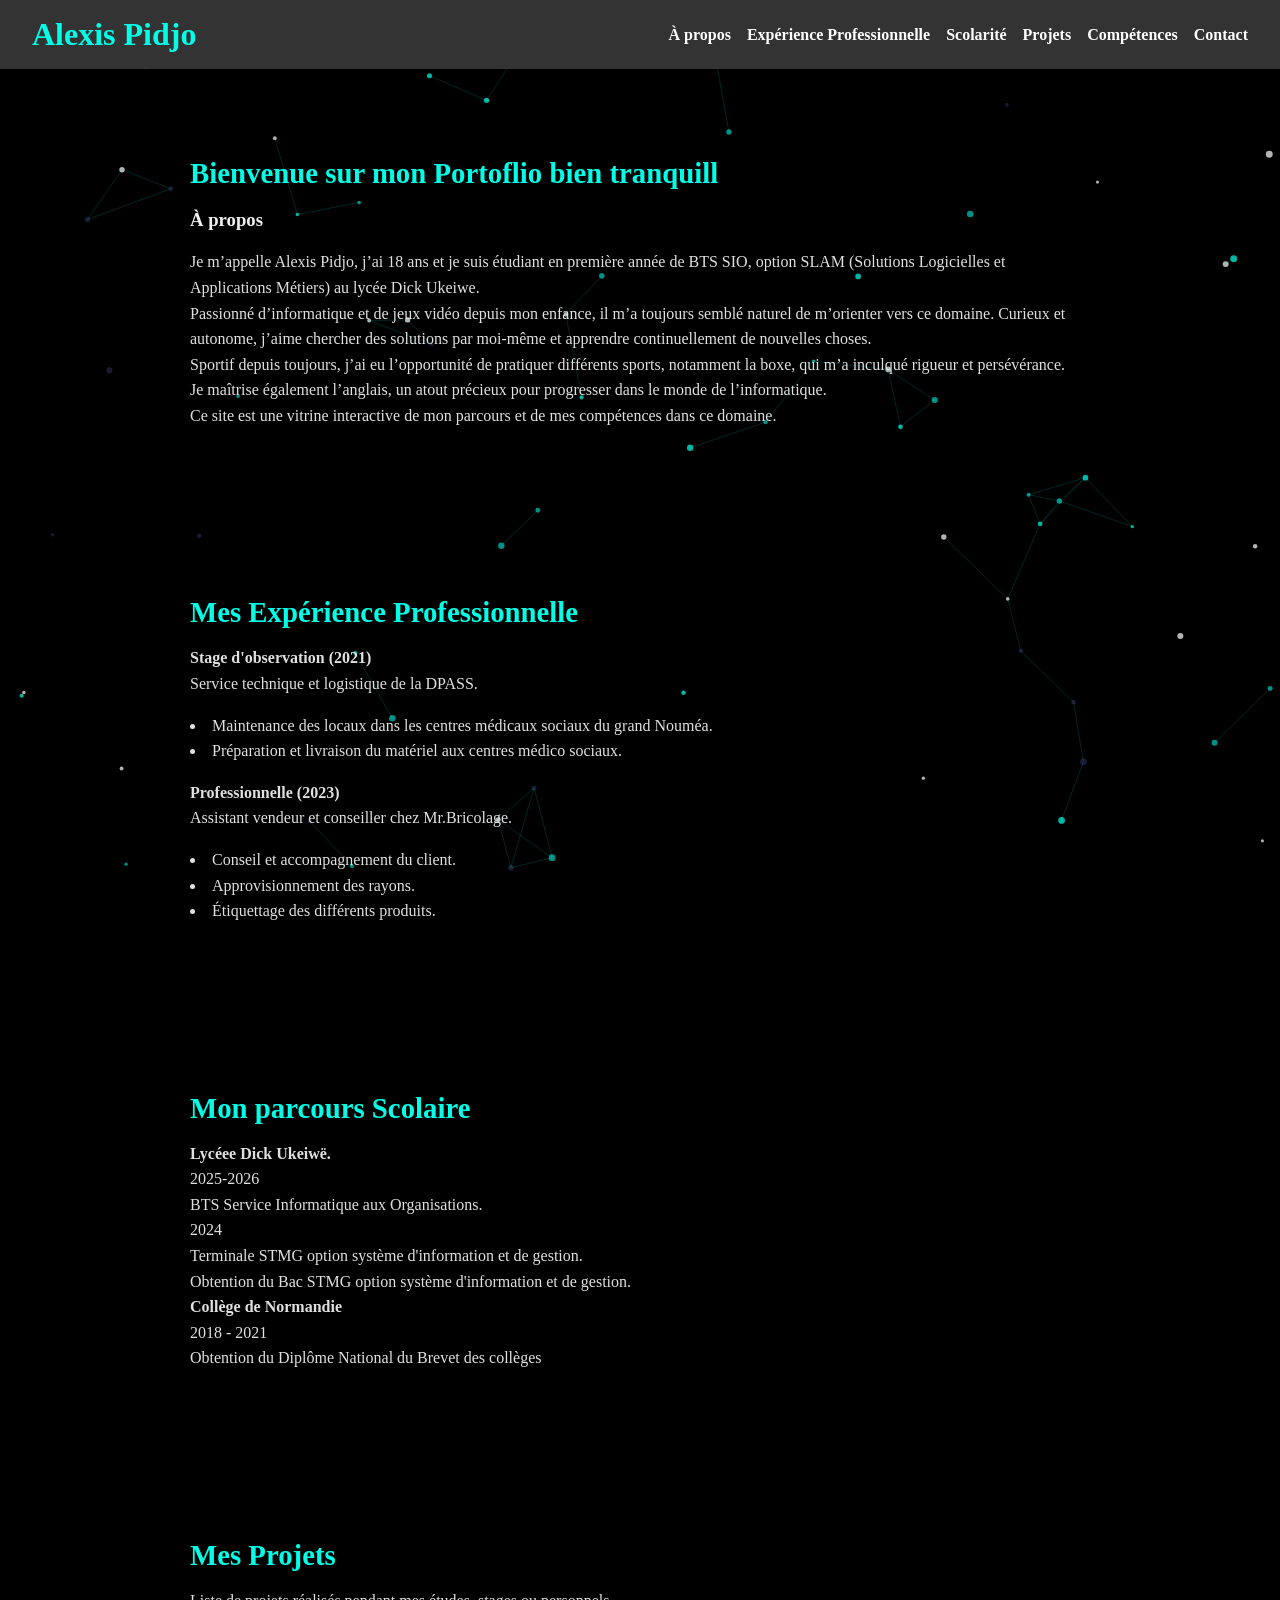
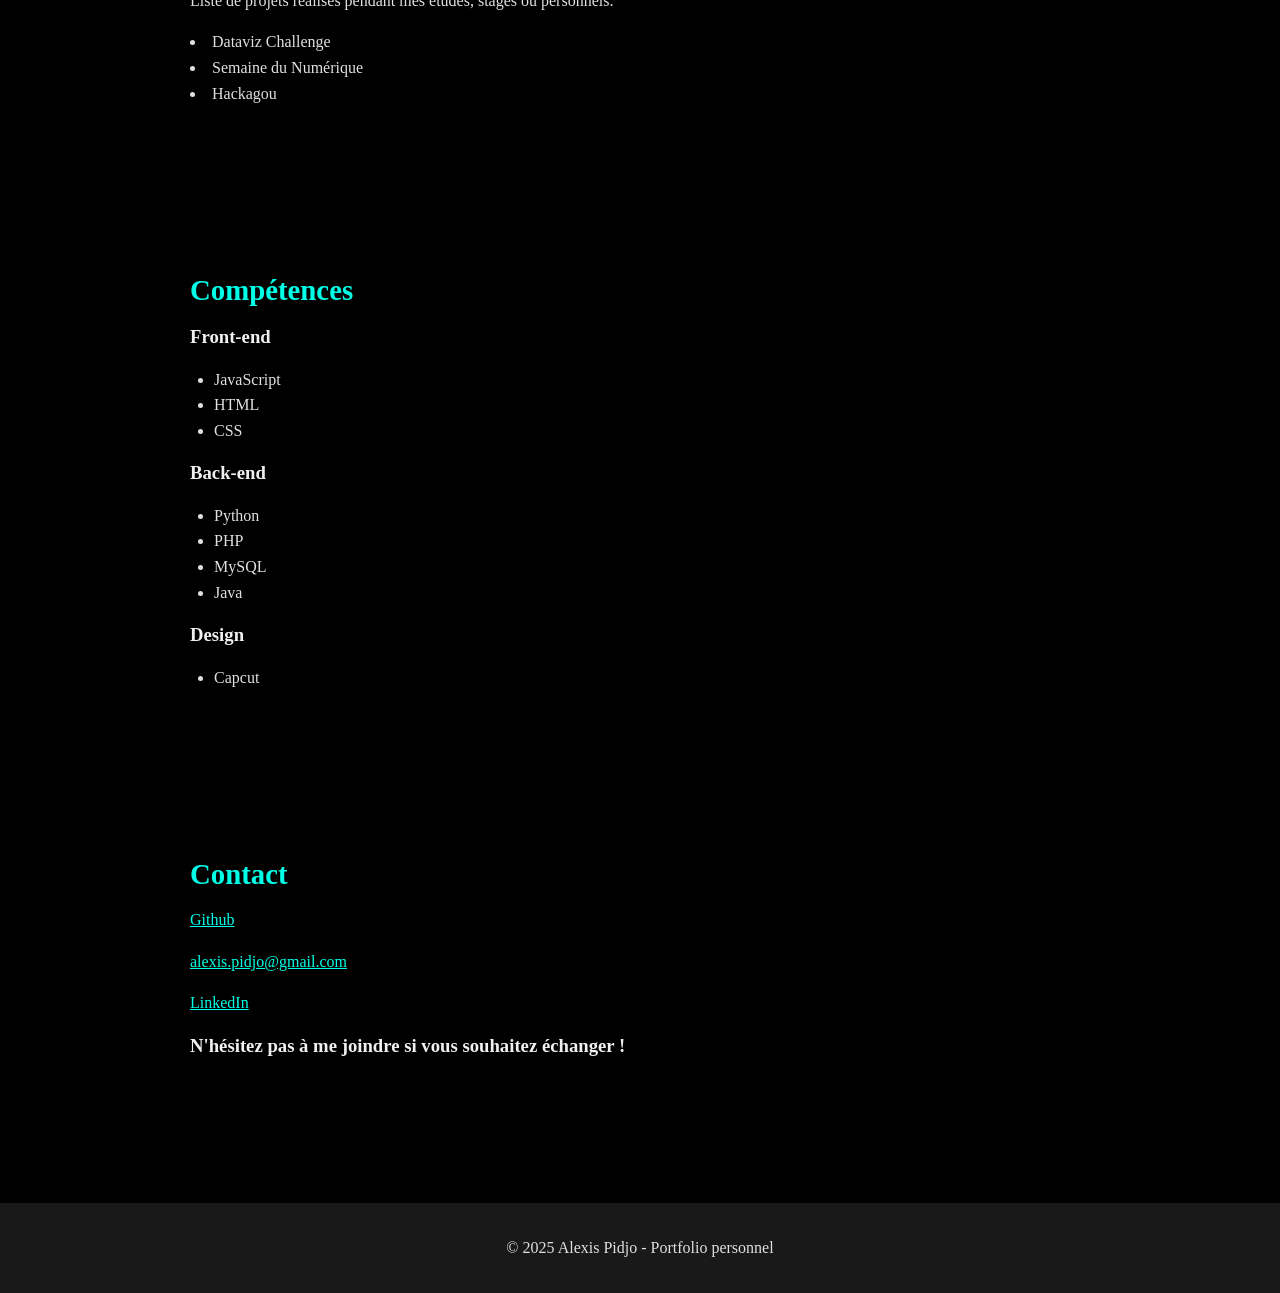
==== commit eb6e2efd: "02/09" ====
--- a/Portfolio.html
+++ b/Portfolio.html
@@ -9,11 +9,13 @@
         <script defer src="js/app.js"></script>
     </head>
     <body>
+        <canvas id="animated-bg"></canvas>
+    <!-- ...existing code... -->
         <header>
             <h1 class="fade-in">Alexis Pidjo</h1>
             <nav>
                 <ul>
-                    <li><a href="#accueil">Accueil</a></li>
+                    <li><a href="#Apropos">À propos</a></li>
                     <li><a href="#Expérience Professionnelle">Expérience Professionnelle</a></li>
                     <li><a href="#Scolarité">Scolarité</a></li>
                     <li><a href="#projets">Projets</a></li>
@@ -24,11 +26,15 @@
             </nav>
         </header>
 
-        <section id="accueil" class="section fade-in">
+        <section id="Apropos" class="section fade-in">
             <h2>Bienvenue sur mon <strong>Portoflio</strong> bien tranquille !</h2>
+            <h3>À propos</h3>
             <p>
-                Je suis Alexis Pidjo, 18 ans, étudiant en 1ère année de BTS SIO au lycée Dick Ukeiwe. 
-                Ce site est un aperçu interactif de mon parcours et de mes compétences dans le domaine informatique.
+            Je m’appelle Alexis Pidjo, j’ai 18 ans et je suis étudiant en première année de BTS SIO, option SLAM (Solutions Logicielles et Applications Métiers) au lycée Dick Ukeiwe.<br>
+            Passionné d’informatique et de jeux vidéo depuis mon enfance, il m’a toujours semblé naturel de m’orienter vers ce domaine. Curieux et autonome, j’aime chercher des solutions par moi-même et apprendre continuellement de nouvelles choses.<br>
+            Sportif depuis toujours, j’ai eu l’opportunité de pratiquer différents sports, notamment la boxe, qui m’a inculqué rigueur et persévérance.<br>
+            Je maîtrise également l’anglais, un atout précieux pour progresser dans le monde de l’informatique.<br>
+            Ce site est une vitrine interactive de mon parcours et de mes compétences dans ce domaine.<br>      
             </p>
         </section>
 
@@ -101,7 +107,6 @@
                     <h3>Design</h3>
                     <ul>
                         <li>Capcut</li>
-                        <li>Photoshop</li>
                         <!-- Ici tu pourras ajouter des images plus tard -->
                     </ul>
                 </div>
--- a/styles/style.css
+++ b/styles/style.css
@@ -1,19 +1,35 @@
 @import url('https://fonts.googleapis.com/css2?family=Libertinus+Sans:ital,wght@0,400;0,700;1,400&display=swap');
 
 
+/* ...existing code... */
+#animated-bg {
+    position: fixed;
+    top: 0; left: 0;
+    width: 100vw;
+    height: 100vh;
+    z-index: 0;
+    pointer-events: none;
+    background: transparent;
+}
+/* Pour que le contenu soit au-dessus du fond animé */
+body > *:not(#animated-bg) {
+    position: relative;
+    z-index: 1;
+}
+/* ...existing code... */
 
 body {
     margin: 0;
     font-family: "Libertinus Sans";
-    background-color: #1e1e2f;
+    background-color: rgb(0, 0, 0);
     color: #f0f0f0;
     scroll-behavior: smooth;
 }
 
 header {
-    background-color: #2a2a40;
+    background-color: #333;
     padding: 1rem 2rem;
-    display: flex;
+    display: flex; 
     justify-content: space-between;
     align-items: center;
     box-shadow: 0 2px 4px rgba(0,0,0,0.2);
@@ -82,17 +98,12 @@
 footer {
     text-align: center;
     padding: 1rem;
-    background-color: #2a2a40;
+    background-color: #191919;
     font-size: 0.9rem;
     color: #888;
     margin-top: 4rem;
 }
 
-.fade-in {
-    opacity: 0;
-    transform: translateY(20px);
-    animation: fadeInUp 1s forwards;
-}
 
 @keyframes fadeInUp {
     to {
